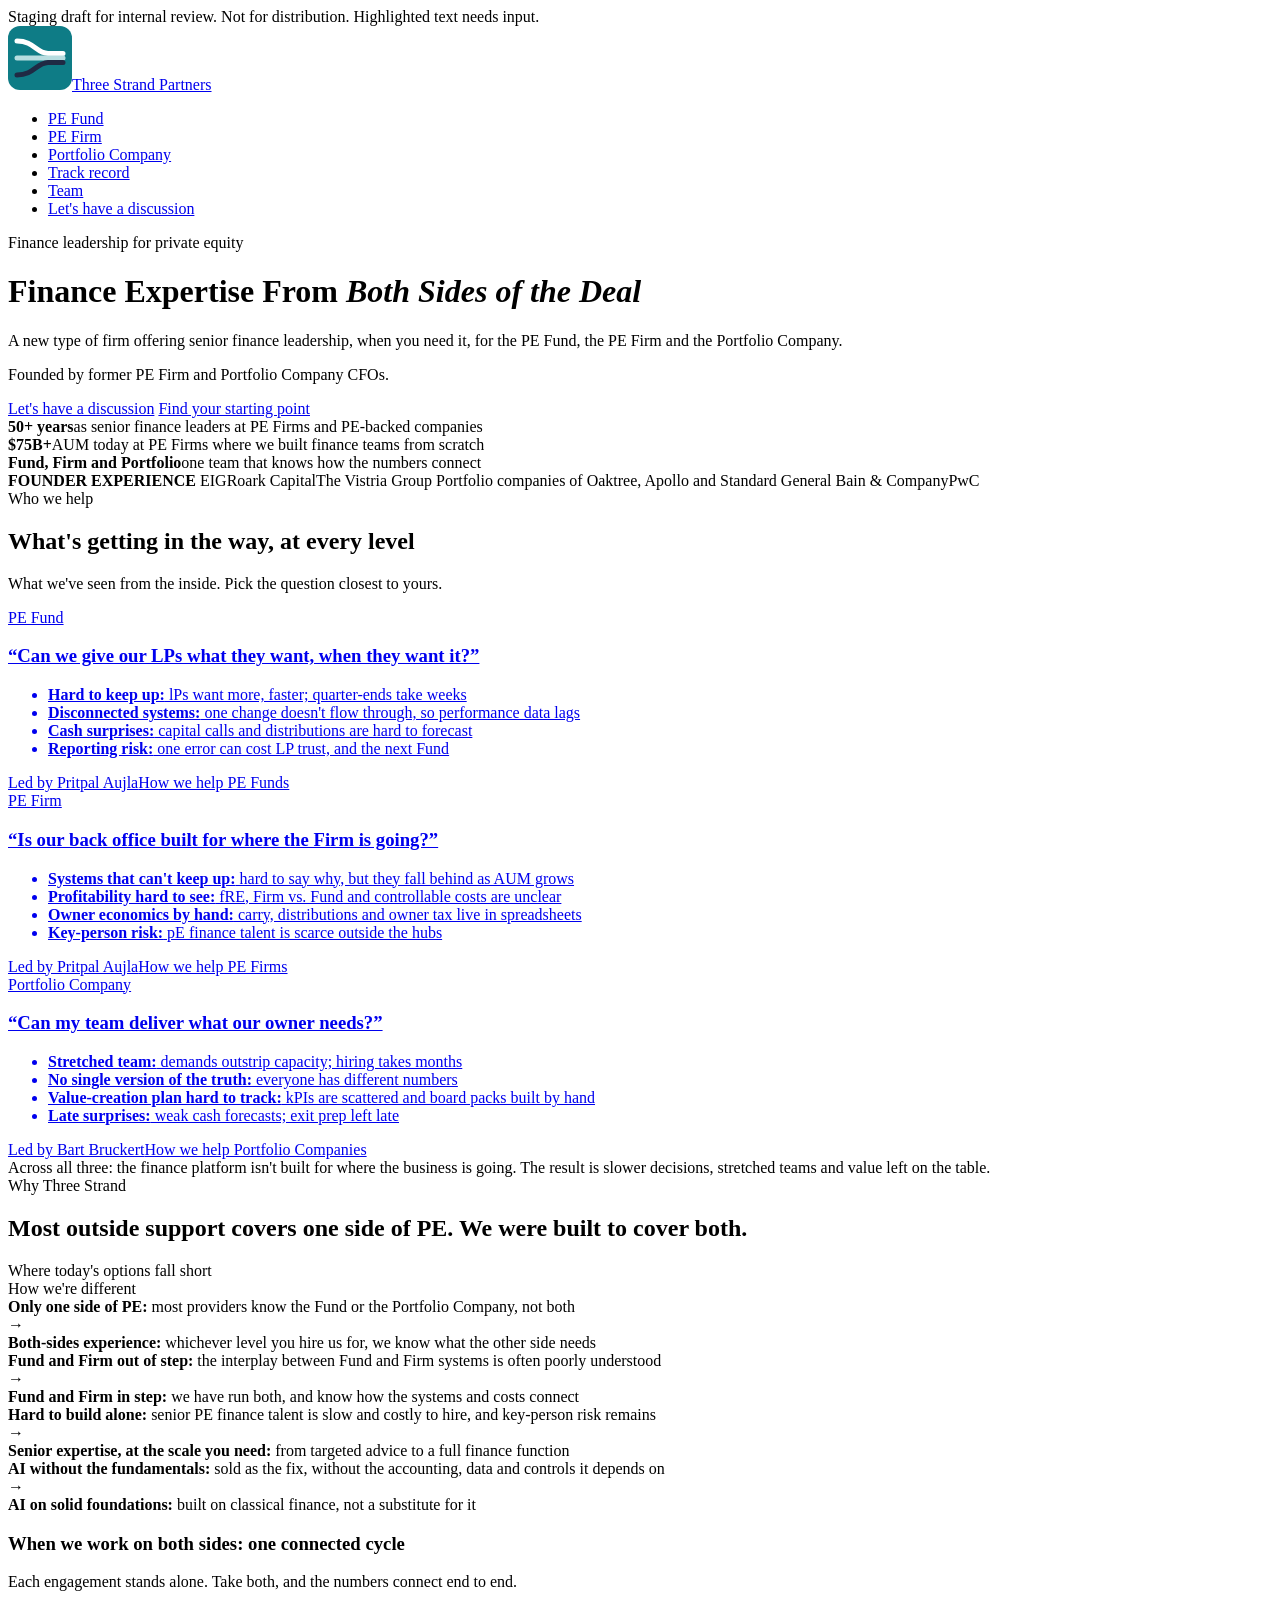
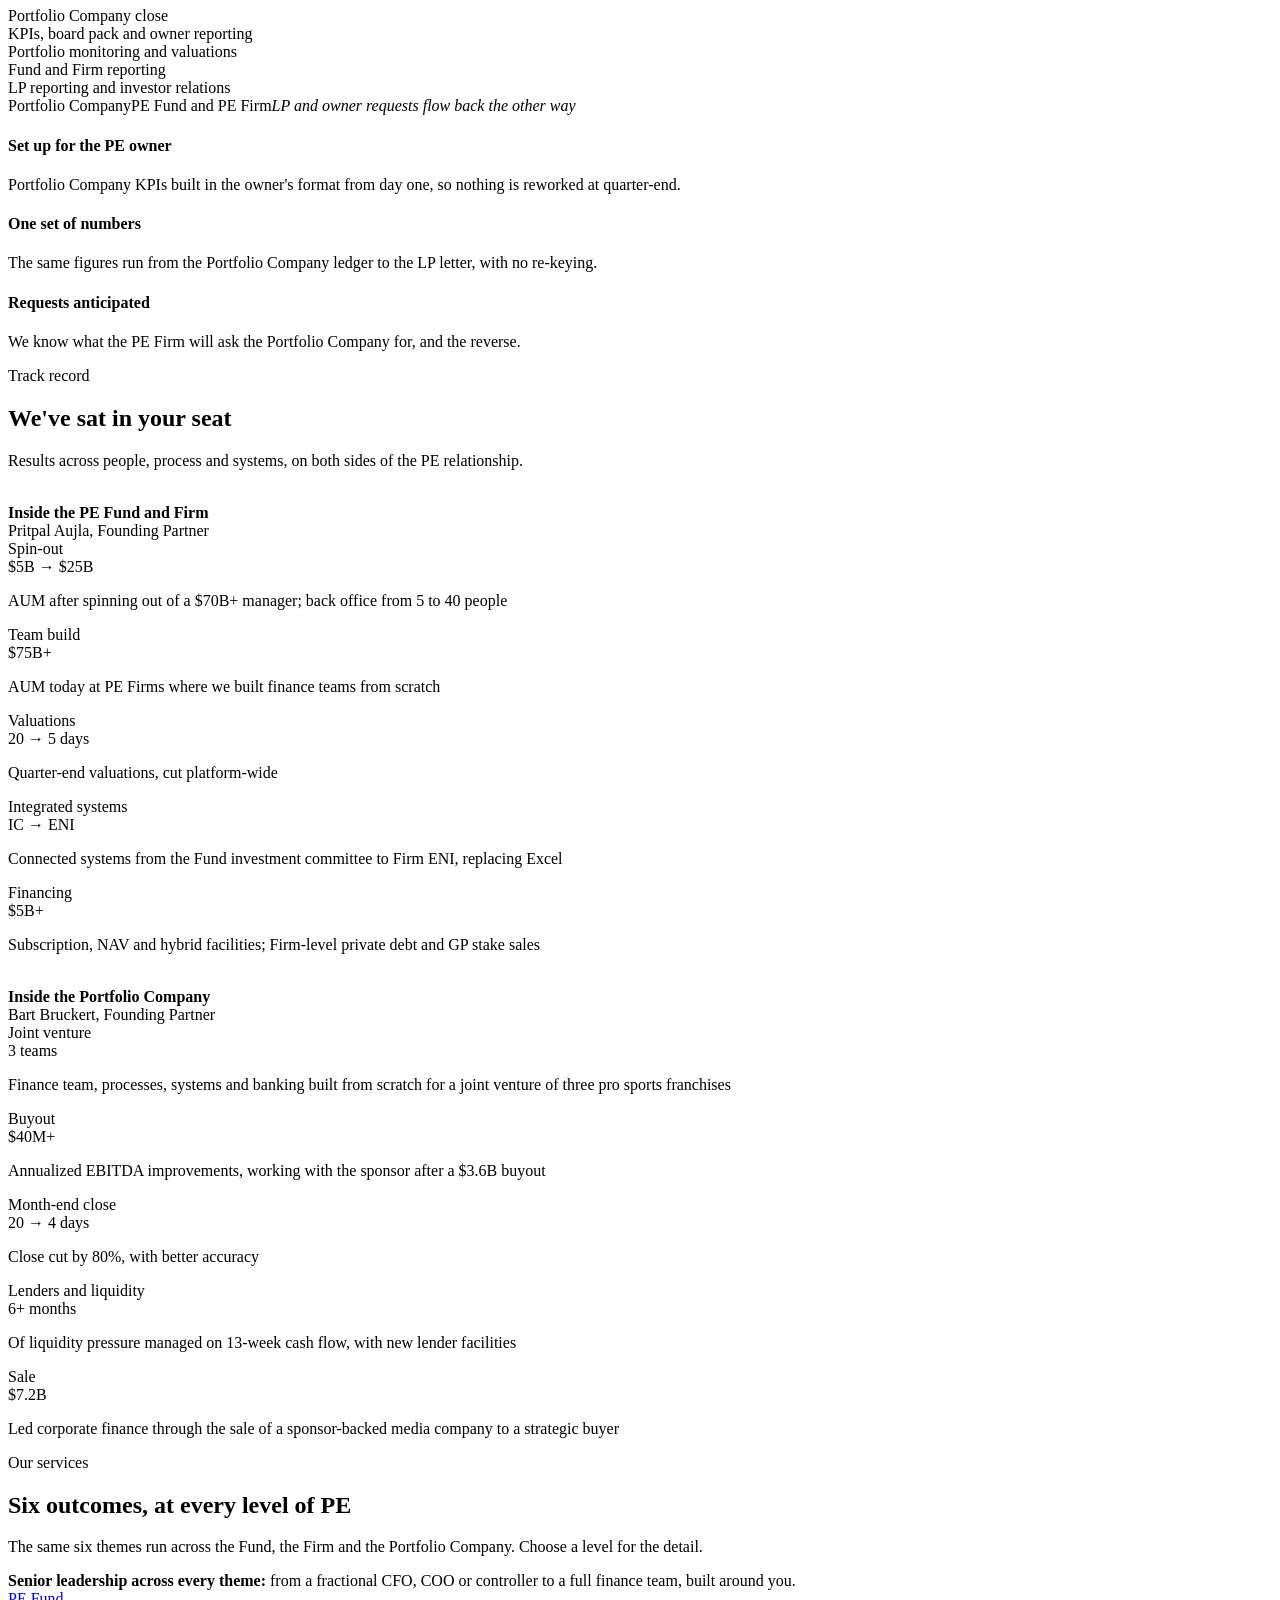
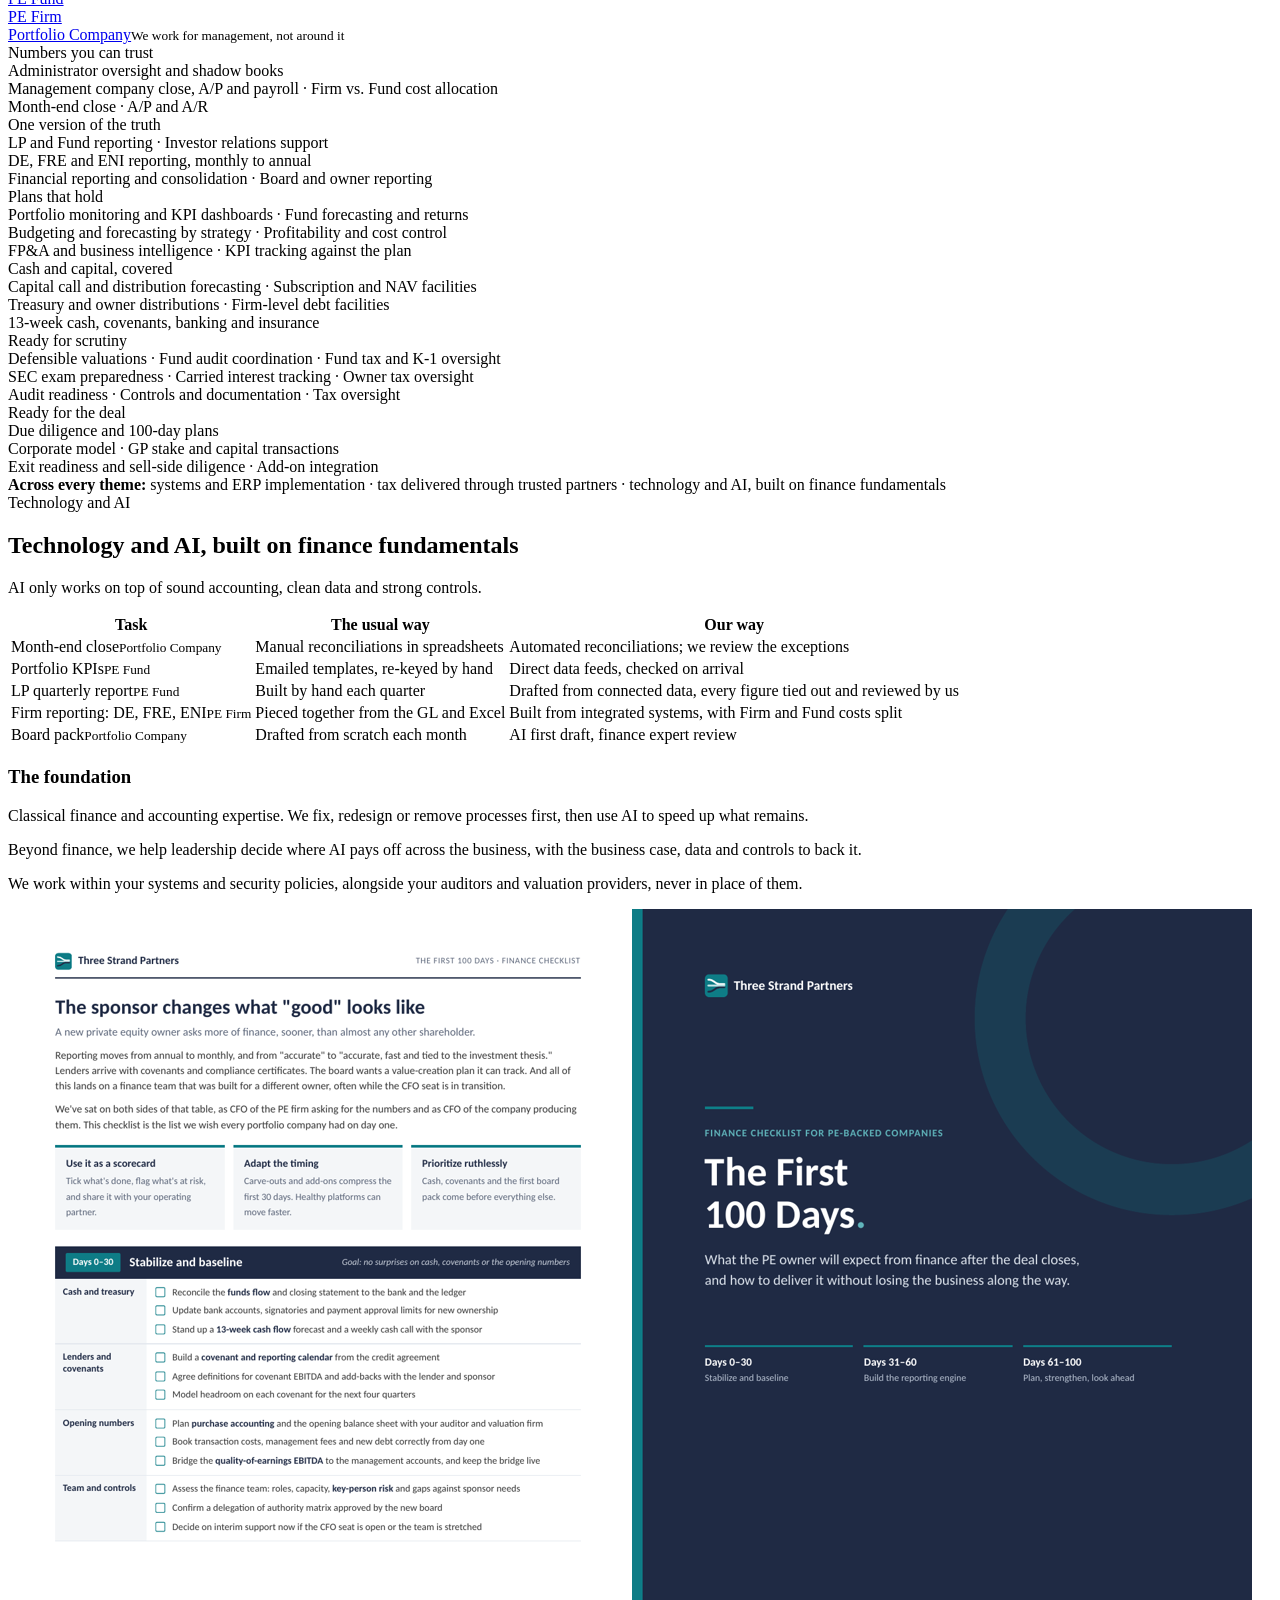
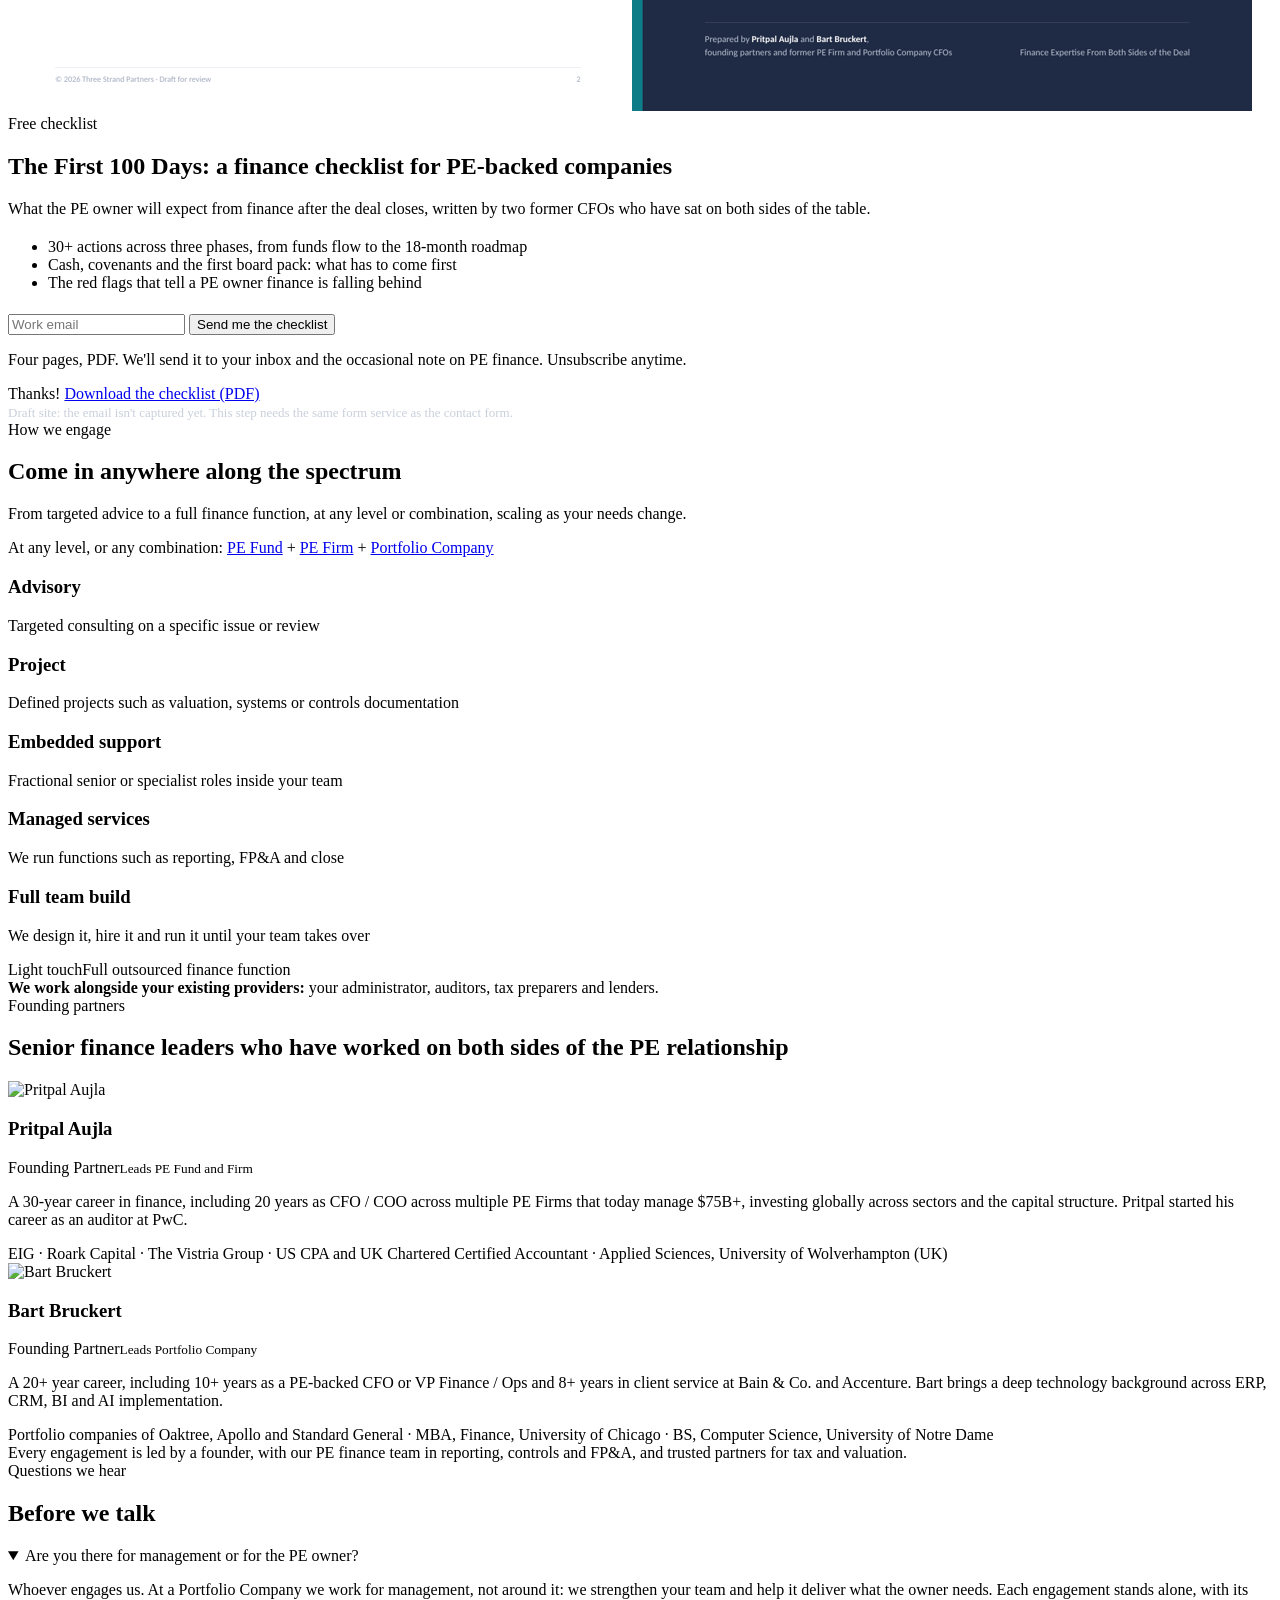
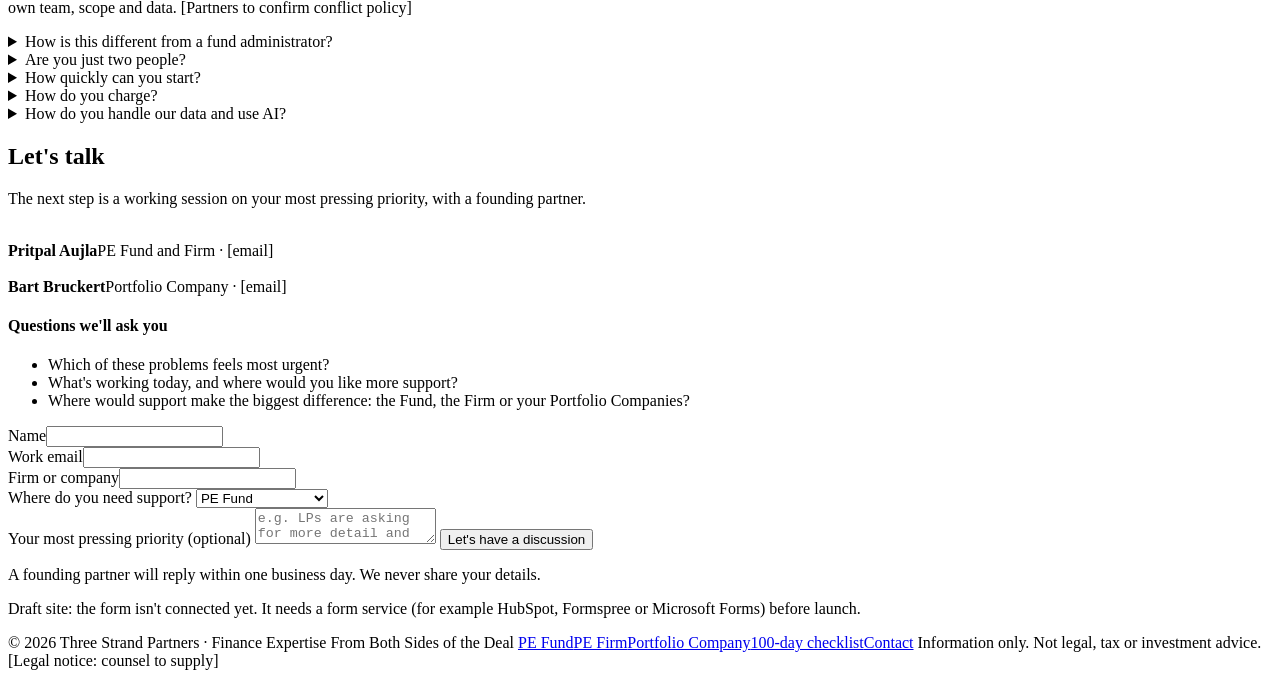
==== index.html @ 27f55201 "Rebrand to Three Strand Partners and move to threestrandpartners.com - Custom domain: threestrandpar" ====
<!DOCTYPE html>
<html lang="en">
<head>
<meta charset="utf-8">
<meta name="viewport" content="width=device-width, initial-scale=1">
<meta name="robots" content="noindex, nofollow">
<title>Three Strand Partners | Finance Expertise From Both Sides of the Deal</title>
<meta name="description" content="Senior finance leadership, when you need it, for the PE Fund, the PE Firm and the Portfolio Company. Founded by former PE Firm and Portfolio Company CFOs.">
<link rel="icon" type="image/svg+xml" href="img/logo.svg">
<link rel="alternate icon" type="image/png" href="img/favicon.png">
<link rel="preconnect" href="https://fonts.googleapis.com">
<link rel="preconnect" href="https://fonts.gstatic.com" crossorigin>
<link href="https://fonts.googleapis.com/css2?family=Lato:ital,wght@0,400;0,700;0,900;1,400&display=swap" rel="stylesheet">
<link rel="stylesheet" href="css/site.css">
</head>
<body>
<div class="draft">Staging draft for internal review. Not for distribution. Highlighted text needs input.</div>
<header class="nav">
  <div class="wrap">
    <a class="brand" href="./"><img src="img/logo.svg" alt="">Three Strand Partners</a>
    <nav><ul>
      <li><a href="pe-fund/">PE Fund</a></li><li><a href="pe-firm/">PE Firm</a></li><li><a href="portfolio-company/">Portfolio Company</a></li>
      <li><a href="#record">Track record</a></li>
      <li><a href="#team">Team</a></li>
      <li><a class="btn primary sm" href="#contact">Let's have a discussion</a></li>
    </ul></nav>
  </div>
</header>

<div class="hero" id="top">
  <div class="wrap">
    <div class="kicker">Finance leadership for private equity</div>
    <h1>Finance Expertise From <em>Both Sides of the Deal</em></h1>
    <p class="lead">A new type of firm offering senior finance leadership, when you need it, for the PE Fund, the PE Firm and the Portfolio Company.</p>
    <p class="founded">Founded by former PE Firm and Portfolio Company CFOs.</p>
    <div class="btns">
      <a class="btn primary" href="#contact">Let's have a discussion</a>
      <a class="btn ghost" href="#who">Find your starting point</a>
    </div>
    <div class="proof">
      <div><b>50+ years</b><span>as senior finance leaders at PE Firms and PE-backed companies</span></div>
      <div><b>$75B+</b><span>AUM today at PE Firms where we built finance teams from scratch</span></div>
      <div><b>Fund, Firm and Portfolio</b><span>one team that knows how the numbers connect</span></div>
    </div>
  </div>
</div>

<div class="exp"><div class="wrap">
  <strong>FOUNDER EXPERIENCE</strong>
  <span>EIG</span><span>Roark Capital</span><span>The Vistria Group</span>
  <span>Portfolio companies of Oaktree, Apollo and Standard General</span>
  <span>Bain &amp; Company</span><span>PwC</span>
</div></div>

<!-- THREE DOORS -->
<section id="who">
  <div class="wrap">
    <div class="head">
      <div class="eyebrow">Who we help</div>
      <h2>What's getting in the way, at every level</h2>
      <p class="sub">What we've seen from the inside. Pick the question closest to yours.</p>
    </div>
    <div class="grid g3">
      <a class="door navy" href="pe-fund/">
        <div class="lvl">PE Fund</div>
        <h3>&ldquo;Can we give our LPs what they want, when they want it?&rdquo;</h3>
        <ul><li><b>Hard to keep up:</b> lPs want more, faster; quarter-ends take weeks</li><li><b>Disconnected systems:</b> one change doesn't flow through, so performance data lags</li><li><b>Cash surprises:</b> capital calls and distributions are hard to forecast</li><li><b>Reporting risk:</b> one error can cost LP trust, and the next Fund</li></ul>
        <div class="foot"><span>Led by Pritpal Aujla</span><span class="more">How we help PE Funds</span></div>
      </a><a class="door navy" href="pe-firm/">
        <div class="lvl">PE Firm</div>
        <h3>&ldquo;Is our back office built for where the Firm is going?&rdquo;</h3>
        <ul><li><b>Systems that can't keep up:</b> hard to say why, but they fall behind as AUM grows</li><li><b>Profitability hard to see:</b> fRE, Firm vs. Fund and controllable costs are unclear</li><li><b>Owner economics by hand:</b> carry, distributions and owner tax live in spreadsheets</li><li><b>Key-person risk:</b> pE finance talent is scarce outside the hubs</li></ul>
        <div class="foot"><span>Led by Pritpal Aujla</span><span class="more">How we help PE Firms</span></div>
      </a><a class="door" href="portfolio-company/">
        <div class="lvl">Portfolio Company</div>
        <h3>&ldquo;Can my team deliver what our owner needs?&rdquo;</h3>
        <ul><li><b>Stretched team:</b> demands outstrip capacity; hiring takes months</li><li><b>No single version of the truth:</b> everyone has different numbers</li><li><b>Value-creation plan hard to track:</b> kPIs are scattered and board packs built by hand</li><li><b>Late surprises:</b> weak cash forecasts; exit prep left late</li></ul>
        <div class="foot"><span>Led by Bart Bruckert</span><span class="more">How we help Portfolio Companies</span></div>
      </a>
    </div>
    <div class="band">Across all three: the finance platform isn't built for where the business is going. The result is slower decisions, stretched teams and value left on the table.</div>
  </div>
</section>

<!-- BOTH SIDES -->
<section class="alt" id="why">
  <div class="wrap">
    <div class="head">
      <div class="eyebrow">Why Three Strand</div>
      <h2>Most outside support covers one side of PE. We were built to cover both.</h2>
    </div>
    <div class="vs">
      <div class="hd l">Where today's options fall short</div><div></div><div class="hd r">How we're different</div>
      <div class="l"><b>Only one side of PE:</b> most providers know the Fund or the Portfolio Company, not both</div><div class="ar">&rarr;</div>
      <div class="r"><b>Both-sides experience:</b> whichever level you hire us for, we know what the other side needs</div>
      <div class="l"><b>Fund and Firm out of step:</b> the interplay between Fund and Firm systems is often poorly understood</div><div class="ar">&rarr;</div>
      <div class="r"><b>Fund and Firm in step:</b> we have run both, and know how the systems and costs connect</div>
      <div class="l"><b>Hard to build alone:</b> senior PE finance talent is slow and costly to hire, and key-person risk remains</div><div class="ar">&rarr;</div>
      <div class="r"><b>Senior expertise, at the scale you need:</b> from targeted advice to a full finance function</div>
      <div class="l"><b>AI without the fundamentals:</b> sold as the fix, without the accounting, data and controls it depends on</div><div class="ar">&rarr;</div>
      <div class="r"><b>AI on solid foundations:</b> built on classical finance, not a substitute for it</div>
    </div>

    <div class="cycle">
      <h3>When we work on both sides: one connected cycle</h3>
      <p class="cap">Each engagement stands alone. Take both, and the numbers connect end to end.</p>
      <div class="flow">
        <div class="pc">Portfolio Company close</div>
        <div class="pc">KPIs, board pack and owner reporting</div>
        <div class="pe">Portfolio monitoring and valuations</div>
        <div class="pe">Fund and Firm reporting</div>
        <div class="pe">LP reporting and investor relations</div>
      </div>
      <div class="flow-key"><span>Portfolio Company</span><span class="pe">PE Fund and PE Firm</span><span style="font-style:italic">LP and owner requests flow back the other way</span></div>
      <div class="grid g3 pts">
        <div><h4>Set up for the PE owner</h4><p>Portfolio Company KPIs built in the owner's format from day one, so nothing is reworked at quarter-end.</p></div>
        <div><h4>One set of numbers</h4><p>The same figures run from the Portfolio Company ledger to the LP letter, with no re-keying.</p></div>
        <div><h4>Requests anticipated</h4><p>We know what the PE Firm will ask the Portfolio Company for, and the reverse.</p></div>
      </div>
    </div>
  </div>
</section>

<!-- TRACK RECORD -->
<section id="record">
  <div class="wrap">
    <div class="head">
      <div class="eyebrow">Track record</div>
      <h2>We've sat in your seat</h2>
      <p class="sub">Results across people, process and systems, on both sides of the PE relationship.</p>
    </div>
    <div class="rec-h"><img src="img/pritpal.jpg" alt=""><div><b>Inside the PE Fund and Firm</b><br><span>Pritpal Aujla, Founding Partner</span></div></div>
    <div class="grid g5">
<div class="tile"><div class="k">Spin-out</div><div class="v">$5B → $25B</div><p>AUM after spinning out of a $70B+ manager; back office from 5 to 40 people</p></div>
<div class="tile"><div class="k">Team build</div><div class="v">$75B+</div><p>AUM today at PE Firms where we built finance teams from scratch</p></div>
<div class="tile"><div class="k">Valuations</div><div class="v">20 → 5 days</div><p>Quarter-end valuations, cut platform-wide</p></div>
<div class="tile"><div class="k">Integrated systems</div><div class="v">IC → ENI</div><p>Connected systems from the Fund investment committee to Firm ENI, replacing Excel</p></div>
<div class="tile"><div class="k">Financing</div><div class="v">$5B+</div><p>Subscription, NAV and hybrid facilities; Firm-level private debt and GP stake sales</p></div>
</div>
    <div class="rec-gap"></div>
    <div class="rec-h"><img src="img/bart.jpg" alt=""><div><b>Inside the Portfolio Company</b><br><span>Bart Bruckert, Founding Partner</span></div></div>
    <div class="grid g5">
<div class="tile t"><div class="k">Joint venture</div><div class="v">3 teams</div><p>Finance team, processes, systems and banking built from scratch for a joint venture of three pro sports franchises</p></div>
<div class="tile t"><div class="k">Buyout</div><div class="v">$40M+</div><p>Annualized EBITDA improvements, working with the sponsor after a $3.6B buyout</p></div>
<div class="tile t"><div class="k">Month-end close</div><div class="v">20 → 4 days</div><p>Close cut by 80%, with better accuracy</p></div>
<div class="tile t"><div class="k">Lenders and liquidity</div><div class="v">6+ months</div><p>Of liquidity pressure managed on 13-week cash flow, with new lender facilities</p></div>
<div class="tile t"><div class="k">Sale</div><div class="v">$7.2B</div><p>Led corporate finance through the sale of a sponsor-backed media company to a strategic buyer</p></div>
</div>
  </div>
</section>

<!-- SERVICES -->
<section class="alt" id="services">
  <div class="wrap">
    <div class="head">
      <div class="eyebrow">Our services</div>
      <h2>Six outcomes, at every level of PE</h2>
      <p class="sub">The same six themes run across the Fund, the Firm and the Portfolio Company. Choose a level for the detail.</p>
    </div>
    <div class="lead-line-top"><b>Senior leadership across every theme:</b> from a fractional CFO, COO or controller to a full finance team, built around you.</div>
    <div class="matrix">
      <div class="corner"></div><div class="th"><a href="pe-fund/">PE Fund</a></div><div class="th"><a href="pe-firm/">PE Firm</a></div><div class="th pc"><a href="portfolio-company/">Portfolio Company</a><small>We work for management, not around it</small></div>
      <div class="rh">Numbers you can trust</div><div class="cell" data-l="PE Fund">Administrator oversight and shadow books</div><div class="cell" data-l="PE Firm">Management company close, A/P and payroll · Firm vs. Fund cost allocation</div><div class="cell" data-l="Portfolio Company">Month-end close · A/P and A/R</div><div class="rh">One version of the truth</div><div class="cell" data-l="PE Fund">LP and Fund reporting · Investor relations support</div><div class="cell" data-l="PE Firm">DE, FRE and ENI reporting, monthly to annual</div><div class="cell" data-l="Portfolio Company">Financial reporting and consolidation · Board and owner reporting</div><div class="rh">Plans that hold</div><div class="cell" data-l="PE Fund">Portfolio monitoring and KPI dashboards · Fund forecasting and returns</div><div class="cell" data-l="PE Firm">Budgeting and forecasting by strategy · Profitability and cost control</div><div class="cell" data-l="Portfolio Company">FP&amp;A and business intelligence · KPI tracking against the plan</div><div class="rh">Cash and capital, covered</div><div class="cell" data-l="PE Fund">Capital call and distribution forecasting · Subscription and NAV facilities</div><div class="cell" data-l="PE Firm">Treasury and owner distributions · Firm-level debt facilities</div><div class="cell" data-l="Portfolio Company">13-week cash, covenants, banking and insurance</div><div class="rh">Ready for scrutiny</div><div class="cell" data-l="PE Fund">Defensible valuations · Fund audit coordination · Fund tax and K-1 oversight</div><div class="cell" data-l="PE Firm">SEC exam preparedness · Carried interest tracking · Owner tax oversight</div><div class="cell" data-l="Portfolio Company">Audit readiness · Controls and documentation · Tax oversight</div><div class="rh">Ready for the deal</div><div class="cell" data-l="PE Fund">Due diligence and 100-day plans</div><div class="cell" data-l="PE Firm">Corporate model · GP stake and capital transactions</div><div class="cell" data-l="Portfolio Company">Exit readiness and sell-side diligence · Add-on integration</div>
    </div>
    <div class="band teal" style="margin-top:0"><b>Across every theme:</b> systems and ERP implementation &middot; tax delivered through trusted partners &middot; technology and AI, built on finance fundamentals</div>
  </div>
</section>

<!-- TECH AND AI -->
<section id="ai">
  <div class="wrap">
    <div class="head">
      <div class="eyebrow">Technology and AI</div>
      <h2>Technology and AI, built on finance fundamentals</h2>
      <p class="sub">AI only works on top of sound accounting, clean data and strong controls.</p>
    </div>
    <div class="ai-grid">
      <table class="way">
        <thead><tr><th>Task</th><th>The usual way</th><th class="ours">Our way</th></tr></thead>
        <tbody>
          <tr><td>Month-end close<small>Portfolio Company</small></td><td>Manual reconciliations in spreadsheets</td><td>Automated reconciliations; we review the exceptions</td></tr>
          <tr><td>Portfolio KPIs<small>PE Fund</small></td><td>Emailed templates, re-keyed by hand</td><td>Direct data feeds, checked on arrival</td></tr>
          <tr><td>LP quarterly report<small>PE Fund</small></td><td>Built by hand each quarter</td><td>Drafted from connected data, every figure tied out and reviewed by us</td></tr>
          <tr><td>Firm reporting: DE, FRE, ENI<small>PE Firm</small></td><td>Pieced together from the GL and Excel</td><td>Built from integrated systems, with Firm and Fund costs split</td></tr>
          <tr><td>Board pack<small>Portfolio Company</small></td><td>Drafted from scratch each month</td><td>AI first draft, finance expert review</td></tr>
        </tbody>
      </table>
      <div class="found">
        <h3>The foundation</h3>
        <p>Classical finance and accounting expertise. We fix, redesign or remove processes first, then use AI to speed up what remains.</p>
        <p>Beyond finance, we help leadership decide where AI pays off across the business, with the business case, data and controls to back it.</p>
        <p>We work within your systems and security policies, alongside your auditors and valuation providers, never in place of them.</p>
      </div>
    </div>
  </div>
</section>

<section class="offer" id="checklist">
  <div class="wrap">
    <div class="cover-mock">
      <img class="back" src="img/checklist-page2.png" alt="">
      <img src="img/checklist-cover.png" alt="Cover of The First 100 Days finance checklist">
    </div>
    <div>
      <div class="eyebrow" style="color:var(--teal-mid)">Free checklist</div>
      <h2>The First 100 Days: a finance checklist for PE-backed companies</h2>
      <p class="sub">What the PE owner will expect from finance after the deal closes, written by two former CFOs who have sat on both sides of the table.</p>
      <ul class="ticks" style="margin:20px 0 22px">
        <li>30+ actions across three phases, from funds flow to the 18-month roadmap</li>
        <li>Cash, covenants and the first board pack: what has to come first</li>
        <li>The red flags that tell a PE owner finance is falling behind</li>
      </ul>
      <form class="gate" onsubmit="return gateSubmit(event)">
        <input type="email" required placeholder="Work email" aria-label="Work email">
        <button class="btn primary" type="submit">Send me the checklist</button>
      </form>
      <p class="fine">Four pages, PDF. We'll send it to your inbox and the occasional note on PE finance. Unsubscribe anytime.</p>
      <div class="gate-ok" id="gate-ok">Thanks! <a href="downloads/Three-Strand-100-Day-Finance-Checklist.pdf" target="_blank" rel="noopener">Download the checklist (PDF)</a><br><span style="font-size:13px;color:#C9D0DB">Draft site: the email isn't captured yet. This step needs the same form service as the contact form.</span></div>
    </div>
  </div>
</section>


<!-- HOW WE ENGAGE -->
<section class="alt" id="how">
  <div class="wrap">
    <div class="head">
      <div class="eyebrow">How we engage</div>
      <h2>Come in anywhere along the spectrum</h2>
      <p class="sub">From targeted advice to a full finance function, at any level or combination, scaling as your needs change.</p>
    </div>
    <div class="levels">At any level, or any combination: <a class="lv" href="pe-fund/">PE Fund</a> + <a class="lv" href="pe-firm/">PE Firm</a> + <a class="lv" href="portfolio-company/">Portfolio Company</a></div>
    <div class="steps5">
      <div class="st s1"><h3>Advisory</h3><p>Targeted consulting on a specific issue or review</p></div>
      <div class="st s2"><h3>Project</h3><p>Defined projects such as valuation, systems or controls documentation</p></div>
      <div class="st s3"><h3>Embedded support</h3><p>Fractional senior or specialist roles inside your team</p></div>
      <div class="st s4"><h3>Managed services</h3><p>We run functions such as reporting, FP&amp;A and close</p></div>
      <div class="st s5"><h3>Full team build</h3><p>We design it, hire it and run it until your team takes over</p></div>
    </div>
    <div class="axis"><span>Light touch</span><span>Full outsourced finance function</span></div>
    <div class="band wash"><b>We work alongside your existing providers:</b> your administrator, auditors, tax preparers and lenders.</div>
  </div>
</section>

<!-- TEAM -->
<section id="team">
  <div class="wrap">
    <div class="head">
      <div class="eyebrow">Founding partners</div>
      <h2>Senior finance leaders who have worked on both sides of the PE relationship</h2>
    </div>
    <div class="grid g2">
      <div class="person">
        <div class="top"><img src="img/pritpal.jpg" alt="Pritpal Aujla"><div><h3>Pritpal Aujla</h3><div class="role">Founding Partner<small>Leads PE Fund and Firm</small></div></div></div>
        <p>A 30-year career in finance, including 20 years as CFO / COO across multiple PE Firms that today manage $75B+, investing globally across sectors and the capital structure. Pritpal started his career as an auditor at PwC.</p>
        <div class="creds">EIG &middot; Roark Capital &middot; The Vistria Group &middot; US CPA and UK Chartered Certified Accountant &middot; Applied Sciences, University of Wolverhampton (UK)</div>
      </div>
      <div class="person">
        <div class="top"><img src="img/bart.jpg" alt="Bart Bruckert"><div><h3>Bart Bruckert</h3><div class="role">Founding Partner<small>Leads Portfolio Company</small></div></div></div>
        <p>A 20+ year career, including 10+ years as a PE-backed CFO or VP Finance / Ops and 8+ years in client service at Bain &amp; Co. and Accenture. Bart brings a deep technology background across ERP, CRM, BI and AI implementation.</p>
        <div class="creds">Portfolio companies of Oaktree, Apollo and Standard General &middot; MBA, Finance, University of Chicago &middot; BS, Computer Science, University of Notre Dame</div>
      </div>
    </div>
    <div class="band wash">Every engagement is led by a founder, with our PE finance team in reporting, controls and FP&amp;A, and trusted partners for tax and valuation.</div>
  </div>
</section>

<!-- FAQ -->
<section class="alt" id="faq">
  <div class="wrap">
    <div class="head center">
      <div class="eyebrow">Questions we hear</div>
      <h2>Before we talk</h2>
    </div>
    <div class="faq">
      <details open><summary>Are you there for management or for the PE owner?</summary>
        <p>Whoever engages us. At a Portfolio Company we work for management, not around it: we strengthen your team and help it deliver what the owner needs. Each engagement stands alone, with its own team, scope and data. <span class="tbd">[Partners to confirm conflict policy]</span></p></details>
      <details><summary>How is this different from a fund administrator?</summary>
        <p>An administrator processes and records. We lead: we own the reporting, the forecasts and the judgment calls a CFO makes, and we oversee your administrator so the handoffs work. We work alongside your administrator, auditors, tax preparers and lenders, never in place of them.</p></details>
      <details><summary>Are you just two people?</summary>
        <p>Every engagement is led by a founder, with our PE finance team in reporting, controls and FP&amp;A, and trusted partners for tax and valuation.</p></details>
      <details><summary>How quickly can you start?</summary>
        <p>Senior leaders are ready now. There's no executive search, so most engagements start within weeks of our first discussion, not months.</p></details>
      <details><summary>How do you charge?</summary>
        <p>Ongoing work is a fixed monthly fee. Projects are fixed or capped fees agreed up front. You pay for the capability you need, not a full-time team, and you can scale up or down as needs change.</p></details>
      <details><summary>How do you handle our data and use AI?</summary>
        <p>We work within your systems and security policies, alongside your auditors and valuation providers, never in place of them. We fix the process first, then use AI to speed up what remains, and a finance expert reviews everything that leaves our hands.</p></details>
    </div>
  </div>
</section>

<!-- CONTACT -->
<section class="contact" id="contact">
  <div class="wrap cgrid">
    <div>
      <div class="rule"></div>
      <h2>Let's talk</h2>
      <p class="sub">The next step is a working session on your most pressing priority, with a founding partner.</p>
      <div class="cperson"><img src="img/pritpal.jpg" alt=""><div><b>Pritpal Aujla</b><span>PE Fund and Firm &middot; <span class="tbd">[email]</span></span></div></div>
      <div class="cperson"><img src="img/bart.jpg" alt=""><div><b>Bart Bruckert</b><span>Portfolio Company &middot; <span class="tbd">[email]</span></span></div></div>
      <div class="qs"><h4>Questions we'll ask you</h4><ul>
        <li>Which of these problems feels most urgent?</li>
        <li>What's working today, and where would you like more support?</li>
        <li>Where would support make the biggest difference: the Fund, the Firm or your Portfolio Companies?</li>
      </ul></div>
    </div>
    <form class="lead" onsubmit="return leadSubmit(event)">
      <div class="row">
        <div><label for="f-name">Name</label><input id="f-name" name="name" required autocomplete="name"></div>
        <div><label for="f-email">Work email</label><input id="f-email" name="email" type="email" required autocomplete="email"></div>
      </div>
      <div class="row">
        <div><label for="f-co">Firm or company</label><input id="f-co" name="company" autocomplete="organization"></div>
        <div><label for="f-level">Where do you need support?</label>
          <select id="f-level" name="level"><option value="fund">PE Fund</option><option value="firm">PE Firm</option><option value="pc">Portfolio Company</option><option value="multi">More than one</option><option value="other">Not sure yet</option></select></div>
      </div>
      <label for="f-msg">Your most pressing priority <span style="font-weight:400;color:var(--slate)">(optional)</span></label>
      <textarea id="f-msg" name="message" placeholder="e.g. LPs are asking for more detail and our quarter-end takes five weeks"></textarea>
      <button class="btn primary" type="submit">Let's have a discussion</button>
      <p class="fine">A founding partner will reply within one business day. We never share your details.</p>
      <p class="formnote" id="formnote">Draft site: the form isn't connected yet. It needs a form service (for example HubSpot, Formspree or Microsoft Forms) before launch.</p>
    </form>
  </div>
</section>
<footer>
  <div class="wrap">
    <span>&copy; 2026 Three Strand Partners &middot; Finance Expertise From Both Sides of the Deal</span>
    <span class="links"><a href="pe-fund/">PE Fund</a><a href="pe-firm/">PE Firm</a><a href="portfolio-company/">Portfolio Company</a><a href="#checklist">100-day checklist</a><a href="#contact">Contact</a></span>
    <span style="flex-basis:100%">Information only. Not legal, tax or investment advice. <span class="tbd">[Legal notice: counsel to supply]</span></span>
  </div>
</footer>
<script>
  function gateSubmit(e){ e.preventDefault(); var el=document.getElementById('gate-ok'); if(el) el.style.display='block'; return false; }
  function leadSubmit(e){ e.preventDefault(); document.getElementById('formnote').style.display='block'; return false; }
  // Preselect the level in the contact form when arriving from a level page (#contact?level=...)
  (function(){ var m=location.search.match(/level=([^&]+)/); if(!m) return; var s=document.getElementById('f-level'); if(!s) return;
    var v=decodeURIComponent(m[1]); for(var i=0;i<s.options.length;i++){ if(s.options[i].value===v){ s.selectedIndex=i; } } })();
</script>
</body>
</html>
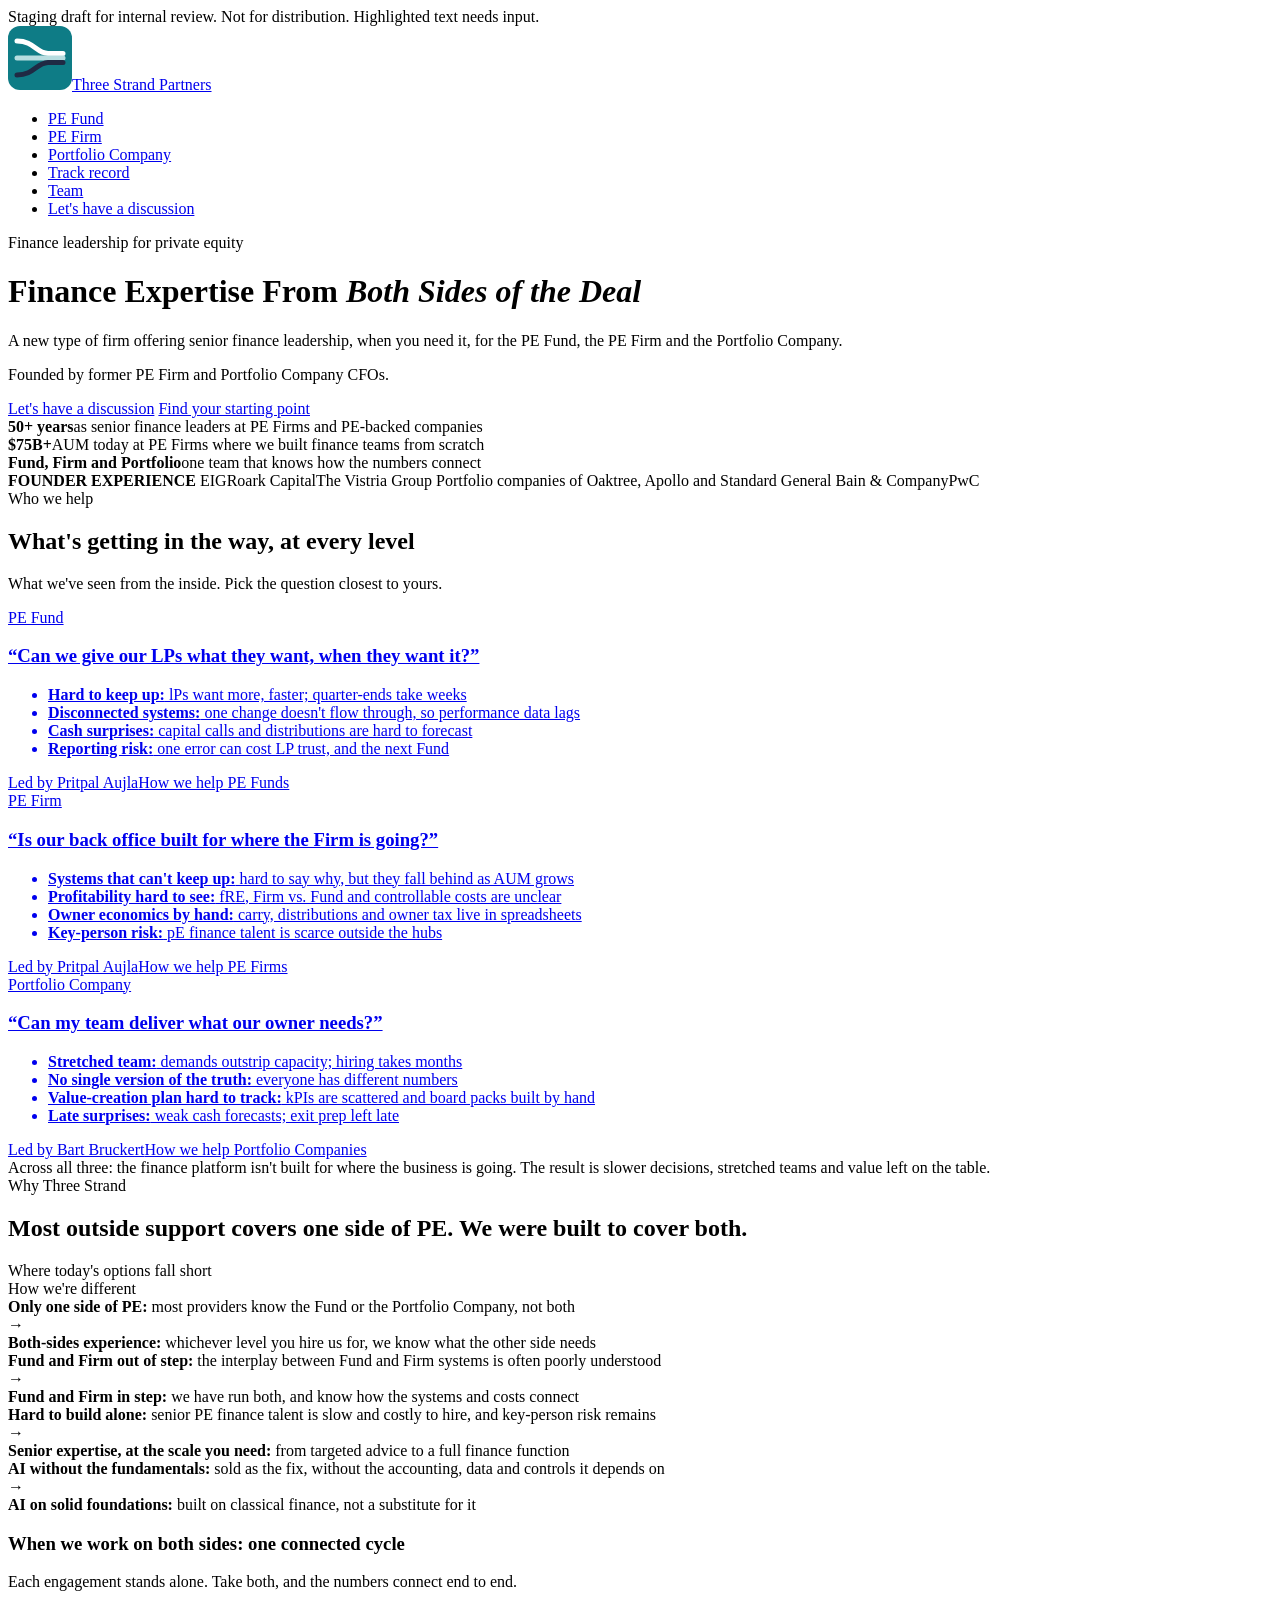
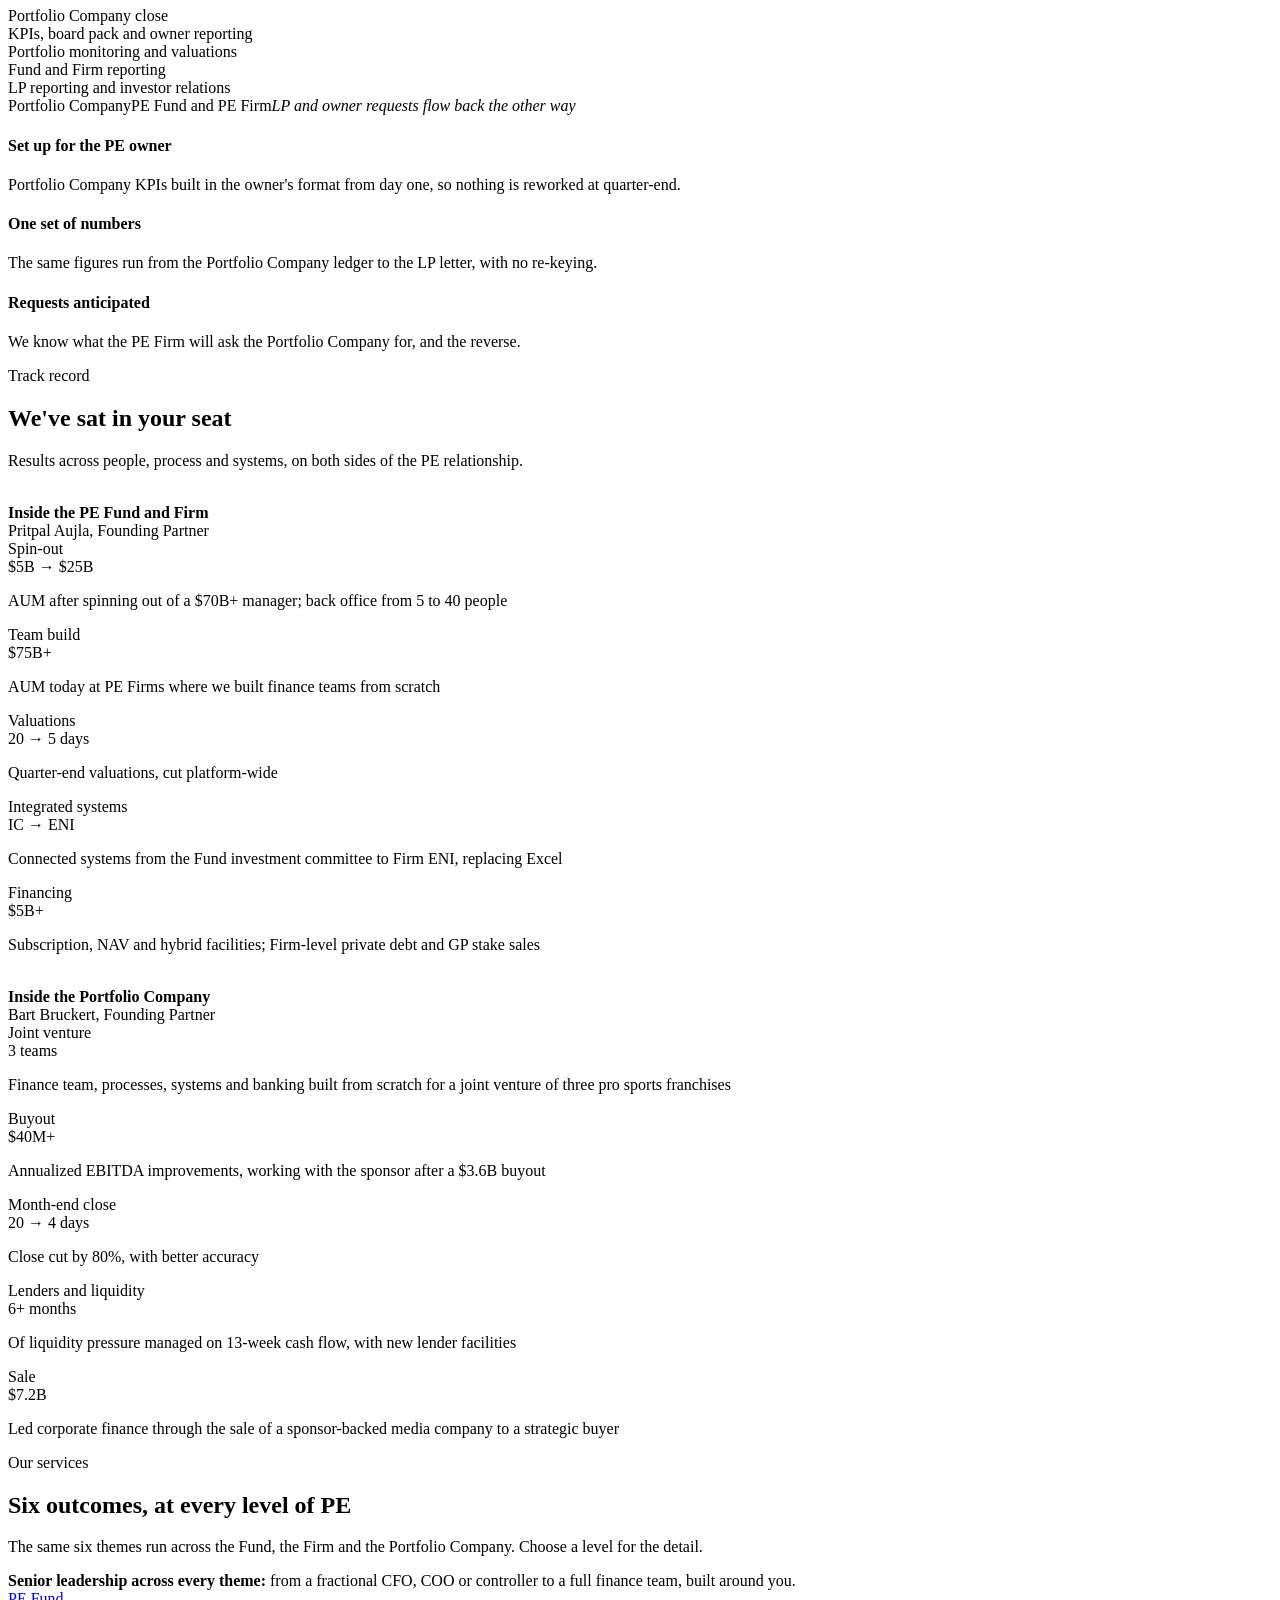
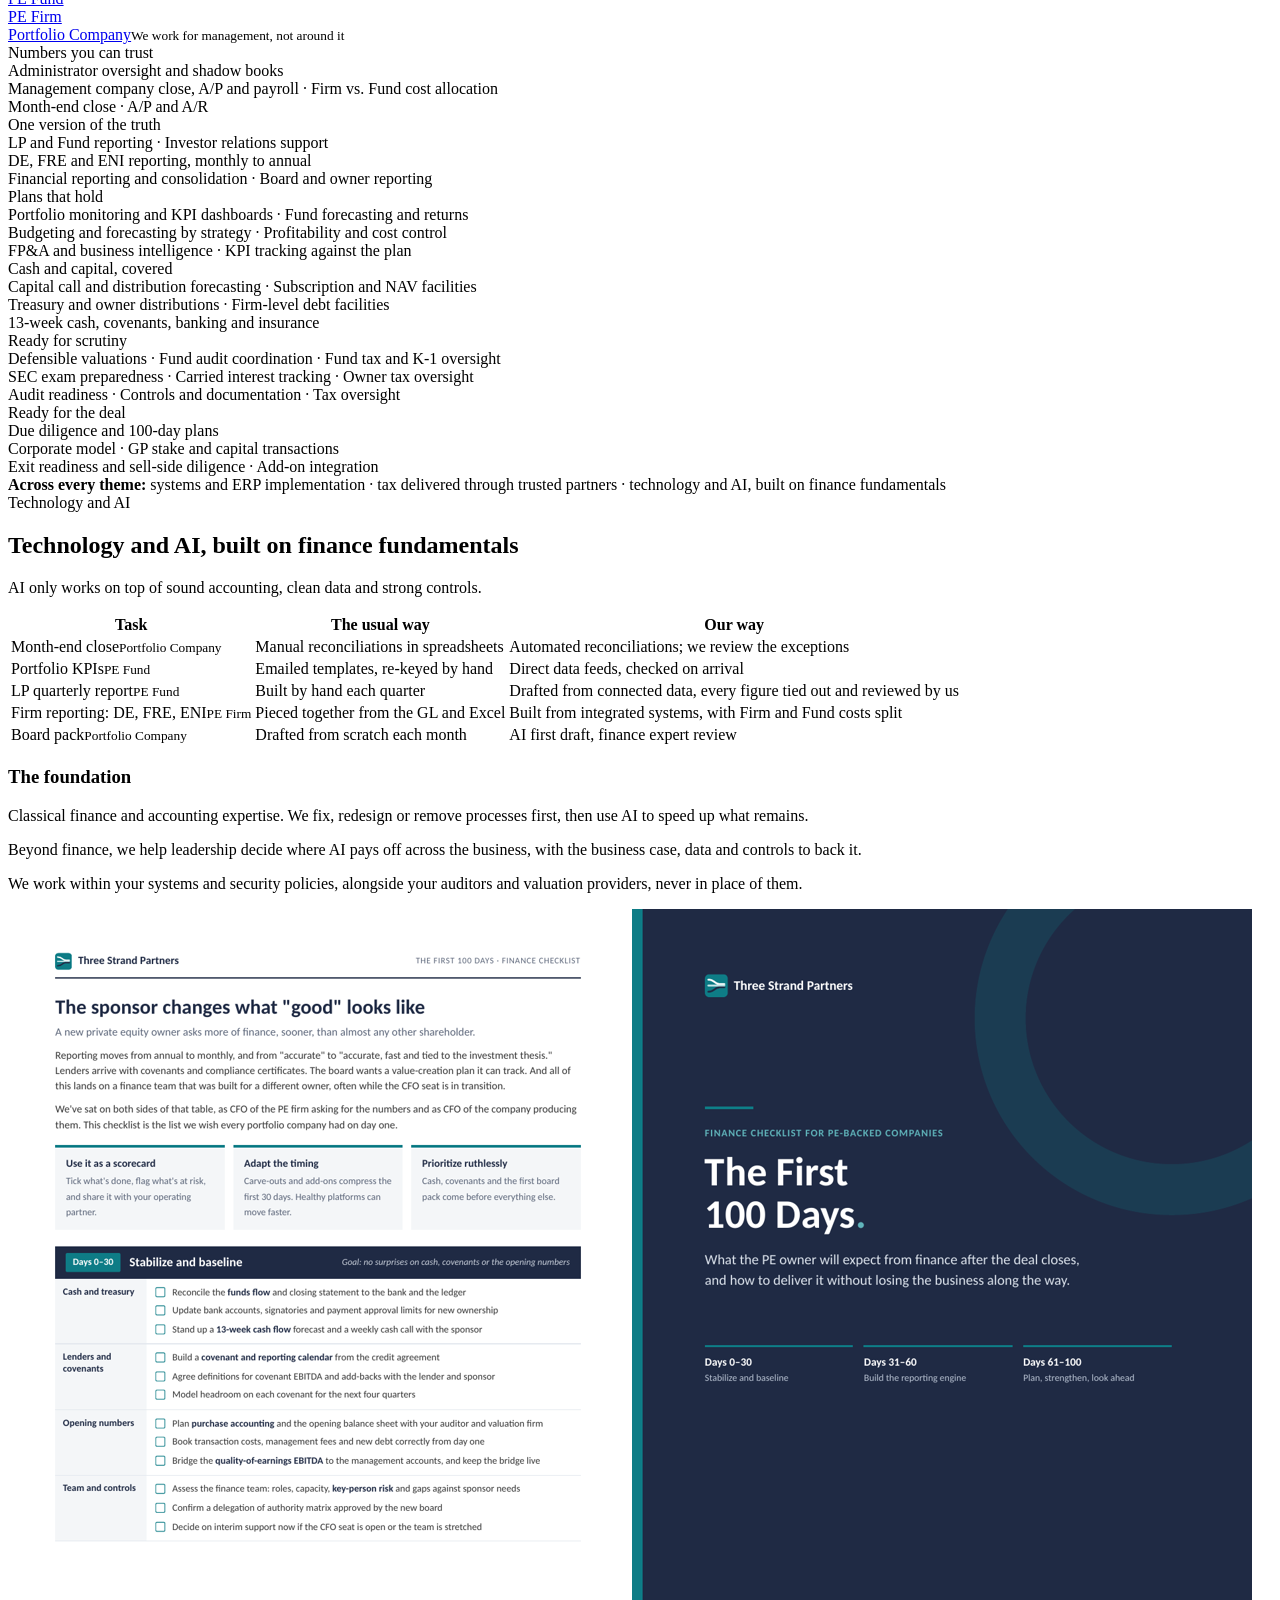
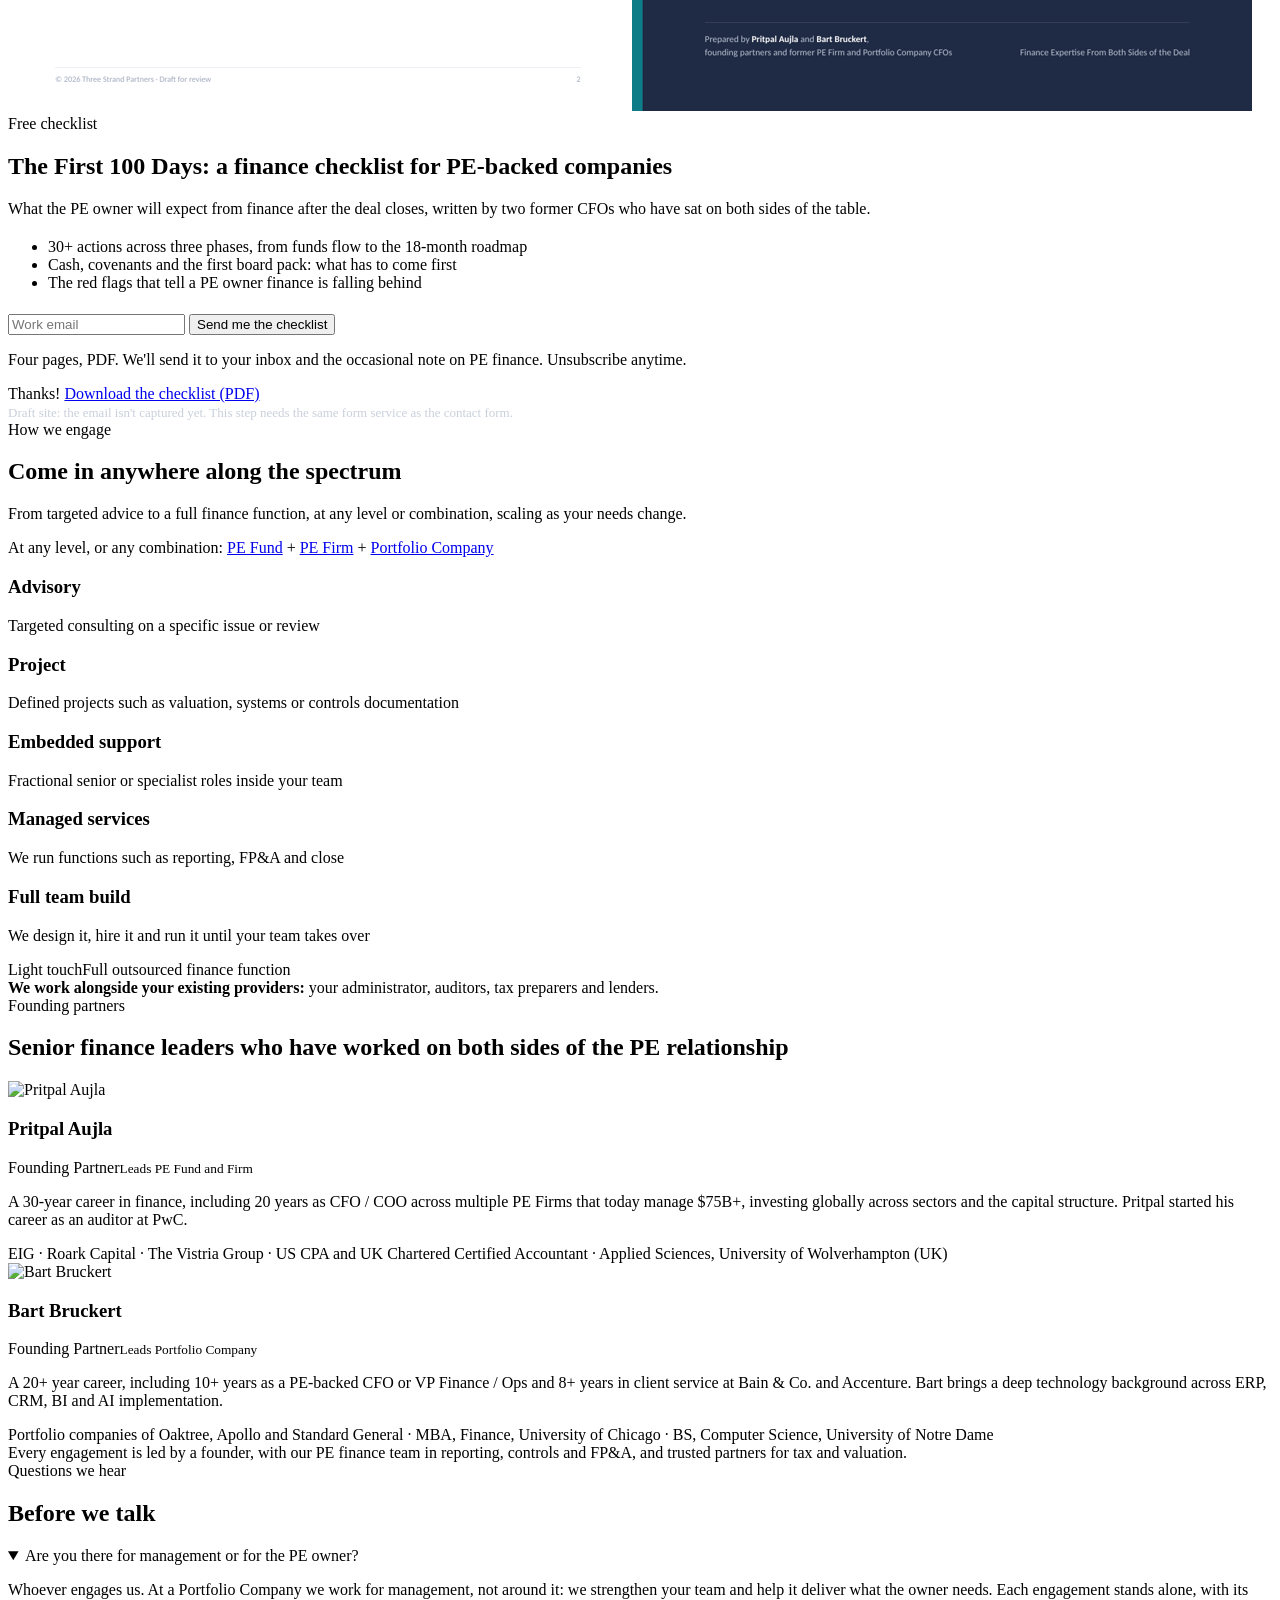
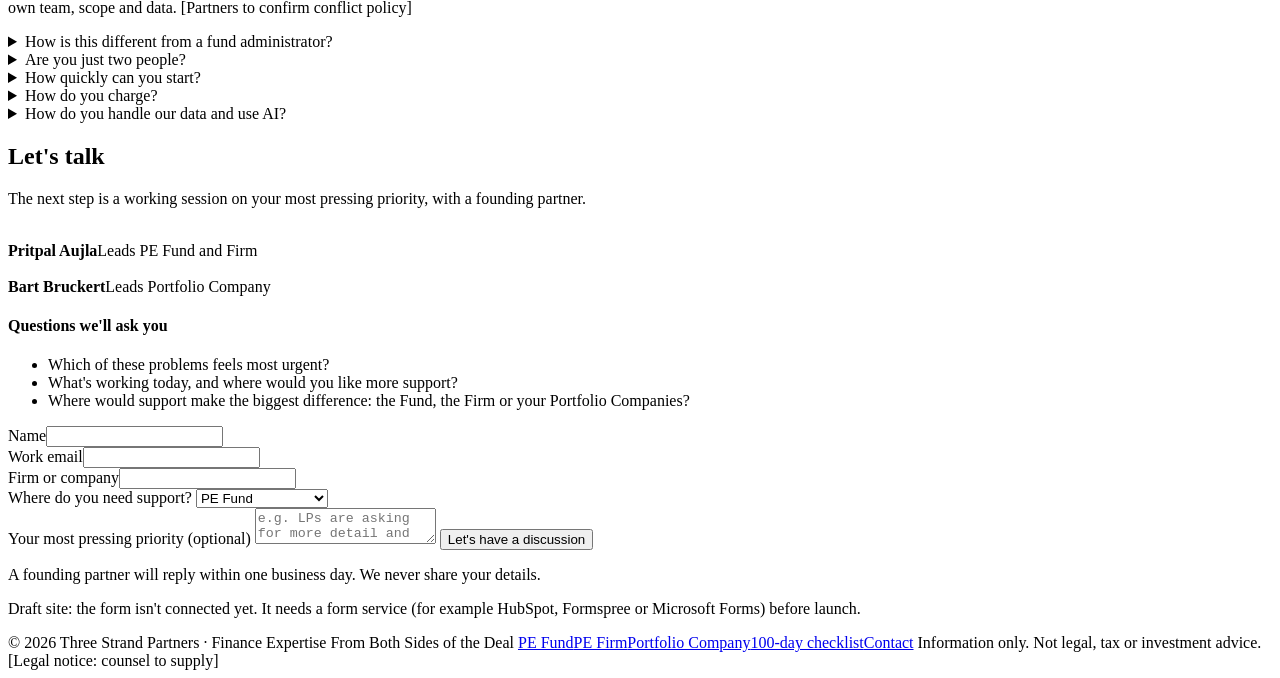
==== commit 1ddb1aa3: "Remove email placeholders from site and checklist Contact stays form-only to limit spam; site remain" ====
--- a/index.html
+++ b/index.html
@@ -296,8 +296,8 @@
       <div class="rule"></div>
       <h2>Let's talk</h2>
       <p class="sub">The next step is a working session on your most pressing priority, with a founding partner.</p>
-      <div class="cperson"><img src="img/pritpal.jpg" alt=""><div><b>Pritpal Aujla</b><span>PE Fund and Firm &middot; <span class="tbd">[email]</span></span></div></div>
-      <div class="cperson"><img src="img/bart.jpg" alt=""><div><b>Bart Bruckert</b><span>Portfolio Company &middot; <span class="tbd">[email]</span></span></div></div>
+      <div class="cperson"><img src="img/pritpal.jpg" alt=""><div><b>Pritpal Aujla</b><span>Leads PE Fund and Firm</span></div></div>
+      <div class="cperson"><img src="img/bart.jpg" alt=""><div><b>Bart Bruckert</b><span>Leads Portfolio Company</span></div></div>
       <div class="qs"><h4>Questions we'll ask you</h4><ul>
         <li>Which of these problems feels most urgent?</li>
         <li>What's working today, and where would you like more support?</li>
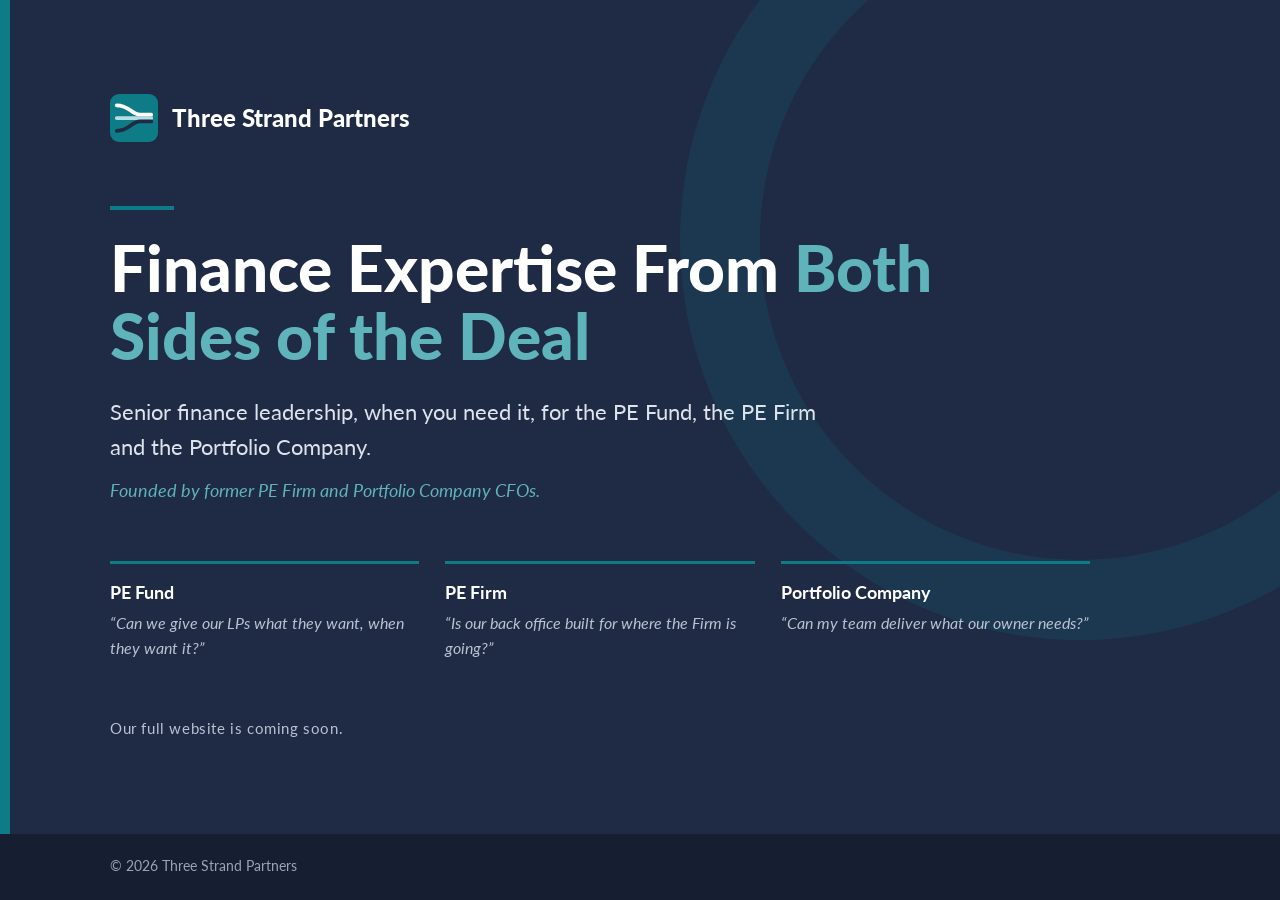
==== commit ae07e5ea: "Public landing page at root; move full draft site to /stage/ - New minimal landing page at / (indexa" ====
--- a/index.html
+++ b/index.html
@@ -3,338 +3,27 @@
 <head>
 <meta charset="utf-8">
 <meta name="viewport" content="width=device-width, initial-scale=1">
-<meta name="robots" content="noindex, nofollow">
 <title>Three Strand Partners | Finance Expertise From Both Sides of the Deal</title>
 <meta name="description" content="Senior finance leadership, when you need it, for the PE Fund, the PE Firm and the Portfolio Company. Founded by former PE Firm and Portfolio Company CFOs.">
-<link rel="icon" type="image/svg+xml" href="img/logo.svg">
-<link rel="alternate icon" type="image/png" href="img/favicon.png">
+<link rel="icon" type="image/svg+xml" href="/img/logo.svg">
+<link rel="alternate icon" type="image/png" href="/img/favicon.png">
 <link rel="preconnect" href="https://fonts.googleapis.com">
 <link rel="preconnect" href="https://fonts.gstatic.com" crossorigin>
 <link href="https://fonts.googleapis.com/css2?family=Lato:ital,wght@0,400;0,700;0,900;1,400&display=swap" rel="stylesheet">
-<link rel="stylesheet" href="css/site.css">
+<link rel="stylesheet" href="/css/site.css">
 </head>
-<body>
-<div class="draft">Staging draft for internal review. Not for distribution. Highlighted text needs input.</div>
-<header class="nav">
-  <div class="wrap">
-    <a class="brand" href="./"><img src="img/logo.svg" alt="">Three Strand Partners</a>
-    <nav><ul>
-      <li><a href="pe-fund/">PE Fund</a></li><li><a href="pe-firm/">PE Firm</a></li><li><a href="portfolio-company/">Portfolio Company</a></li>
-      <li><a href="#record">Track record</a></li>
-      <li><a href="#team">Team</a></li>
-      <li><a class="btn primary sm" href="#contact">Let's have a discussion</a></li>
-    </ul></nav>
+<body class="lp">
+<main class="lp-main">
+  <div class="lp-wrap">
+    <div class="lp-brand"><img src="/img/logo.svg" alt="">Three Strand Partners</div>
+    <div class="rule"></div>
+    <h1>Finance Expertise From <em>Both Sides of the Deal</em></h1>
+    <p class="lp-lead">Senior finance leadership, when you need it, for the PE Fund, the PE Firm and the Portfolio Company.</p>
+    <p class="lp-founded">Founded by former PE Firm and Portfolio Company CFOs.</p>
+    <div class="lp-levels"><div class="lp-lv"><b>PE Fund</b><span>&ldquo;Can we give our LPs what they want, when they want it?&rdquo;</span></div><div class="lp-lv"><b>PE Firm</b><span>&ldquo;Is our back office built for where the Firm is going?&rdquo;</span></div><div class="lp-lv"><b>Portfolio Company</b><span>&ldquo;Can my team deliver what our owner needs?&rdquo;</span></div></div>
+    <p class="lp-soon">Our full website is coming soon.</p>
   </div>
-</header>
-
-<div class="hero" id="top">
-  <div class="wrap">
-    <div class="kicker">Finance leadership for private equity</div>
-    <h1>Finance Expertise From <em>Both Sides of the Deal</em></h1>
-    <p class="lead">A new type of firm offering senior finance leadership, when you need it, for the PE Fund, the PE Firm and the Portfolio Company.</p>
-    <p class="founded">Founded by former PE Firm and Portfolio Company CFOs.</p>
-    <div class="btns">
-      <a class="btn primary" href="#contact">Let's have a discussion</a>
-      <a class="btn ghost" href="#who">Find your starting point</a>
-    </div>
-    <div class="proof">
-      <div><b>50+ years</b><span>as senior finance leaders at PE Firms and PE-backed companies</span></div>
-      <div><b>$75B+</b><span>AUM today at PE Firms where we built finance teams from scratch</span></div>
-      <div><b>Fund, Firm and Portfolio</b><span>one team that knows how the numbers connect</span></div>
-    </div>
-  </div>
-</div>
-
-<div class="exp"><div class="wrap">
-  <strong>FOUNDER EXPERIENCE</strong>
-  <span>EIG</span><span>Roark Capital</span><span>The Vistria Group</span>
-  <span>Portfolio companies of Oaktree, Apollo and Standard General</span>
-  <span>Bain &amp; Company</span><span>PwC</span>
-</div></div>
-
-<!-- THREE DOORS -->
-<section id="who">
-  <div class="wrap">
-    <div class="head">
-      <div class="eyebrow">Who we help</div>
-      <h2>What's getting in the way, at every level</h2>
-      <p class="sub">What we've seen from the inside. Pick the question closest to yours.</p>
-    </div>
-    <div class="grid g3">
-      <a class="door navy" href="pe-fund/">
-        <div class="lvl">PE Fund</div>
-        <h3>&ldquo;Can we give our LPs what they want, when they want it?&rdquo;</h3>
-        <ul><li><b>Hard to keep up:</b> lPs want more, faster; quarter-ends take weeks</li><li><b>Disconnected systems:</b> one change doesn't flow through, so performance data lags</li><li><b>Cash surprises:</b> capital calls and distributions are hard to forecast</li><li><b>Reporting risk:</b> one error can cost LP trust, and the next Fund</li></ul>
-        <div class="foot"><span>Led by Pritpal Aujla</span><span class="more">How we help PE Funds</span></div>
-      </a><a class="door navy" href="pe-firm/">
-        <div class="lvl">PE Firm</div>
-        <h3>&ldquo;Is our back office built for where the Firm is going?&rdquo;</h3>
-        <ul><li><b>Systems that can't keep up:</b> hard to say why, but they fall behind as AUM grows</li><li><b>Profitability hard to see:</b> fRE, Firm vs. Fund and controllable costs are unclear</li><li><b>Owner economics by hand:</b> carry, distributions and owner tax live in spreadsheets</li><li><b>Key-person risk:</b> pE finance talent is scarce outside the hubs</li></ul>
-        <div class="foot"><span>Led by Pritpal Aujla</span><span class="more">How we help PE Firms</span></div>
-      </a><a class="door" href="portfolio-company/">
-        <div class="lvl">Portfolio Company</div>
-        <h3>&ldquo;Can my team deliver what our owner needs?&rdquo;</h3>
-        <ul><li><b>Stretched team:</b> demands outstrip capacity; hiring takes months</li><li><b>No single version of the truth:</b> everyone has different numbers</li><li><b>Value-creation plan hard to track:</b> kPIs are scattered and board packs built by hand</li><li><b>Late surprises:</b> weak cash forecasts; exit prep left late</li></ul>
-        <div class="foot"><span>Led by Bart Bruckert</span><span class="more">How we help Portfolio Companies</span></div>
-      </a>
-    </div>
-    <div class="band">Across all three: the finance platform isn't built for where the business is going. The result is slower decisions, stretched teams and value left on the table.</div>
-  </div>
-</section>
-
-<!-- BOTH SIDES -->
-<section class="alt" id="why">
-  <div class="wrap">
-    <div class="head">
-      <div class="eyebrow">Why Three Strand</div>
-      <h2>Most outside support covers one side of PE. We were built to cover both.</h2>
-    </div>
-    <div class="vs">
-      <div class="hd l">Where today's options fall short</div><div></div><div class="hd r">How we're different</div>
-      <div class="l"><b>Only one side of PE:</b> most providers know the Fund or the Portfolio Company, not both</div><div class="ar">&rarr;</div>
-      <div class="r"><b>Both-sides experience:</b> whichever level you hire us for, we know what the other side needs</div>
-      <div class="l"><b>Fund and Firm out of step:</b> the interplay between Fund and Firm systems is often poorly understood</div><div class="ar">&rarr;</div>
-      <div class="r"><b>Fund and Firm in step:</b> we have run both, and know how the systems and costs connect</div>
-      <div class="l"><b>Hard to build alone:</b> senior PE finance talent is slow and costly to hire, and key-person risk remains</div><div class="ar">&rarr;</div>
-      <div class="r"><b>Senior expertise, at the scale you need:</b> from targeted advice to a full finance function</div>
-      <div class="l"><b>AI without the fundamentals:</b> sold as the fix, without the accounting, data and controls it depends on</div><div class="ar">&rarr;</div>
-      <div class="r"><b>AI on solid foundations:</b> built on classical finance, not a substitute for it</div>
-    </div>
-
-    <div class="cycle">
-      <h3>When we work on both sides: one connected cycle</h3>
-      <p class="cap">Each engagement stands alone. Take both, and the numbers connect end to end.</p>
-      <div class="flow">
-        <div class="pc">Portfolio Company close</div>
-        <div class="pc">KPIs, board pack and owner reporting</div>
-        <div class="pe">Portfolio monitoring and valuations</div>
-        <div class="pe">Fund and Firm reporting</div>
-        <div class="pe">LP reporting and investor relations</div>
-      </div>
-      <div class="flow-key"><span>Portfolio Company</span><span class="pe">PE Fund and PE Firm</span><span style="font-style:italic">LP and owner requests flow back the other way</span></div>
-      <div class="grid g3 pts">
-        <div><h4>Set up for the PE owner</h4><p>Portfolio Company KPIs built in the owner's format from day one, so nothing is reworked at quarter-end.</p></div>
-        <div><h4>One set of numbers</h4><p>The same figures run from the Portfolio Company ledger to the LP letter, with no re-keying.</p></div>
-        <div><h4>Requests anticipated</h4><p>We know what the PE Firm will ask the Portfolio Company for, and the reverse.</p></div>
-      </div>
-    </div>
-  </div>
-</section>
-
-<!-- TRACK RECORD -->
-<section id="record">
-  <div class="wrap">
-    <div class="head">
-      <div class="eyebrow">Track record</div>
-      <h2>We've sat in your seat</h2>
-      <p class="sub">Results across people, process and systems, on both sides of the PE relationship.</p>
-    </div>
-    <div class="rec-h"><img src="img/pritpal.jpg" alt=""><div><b>Inside the PE Fund and Firm</b><br><span>Pritpal Aujla, Founding Partner</span></div></div>
-    <div class="grid g5">
-<div class="tile"><div class="k">Spin-out</div><div class="v">$5B → $25B</div><p>AUM after spinning out of a $70B+ manager; back office from 5 to 40 people</p></div>
-<div class="tile"><div class="k">Team build</div><div class="v">$75B+</div><p>AUM today at PE Firms where we built finance teams from scratch</p></div>
-<div class="tile"><div class="k">Valuations</div><div class="v">20 → 5 days</div><p>Quarter-end valuations, cut platform-wide</p></div>
-<div class="tile"><div class="k">Integrated systems</div><div class="v">IC → ENI</div><p>Connected systems from the Fund investment committee to Firm ENI, replacing Excel</p></div>
-<div class="tile"><div class="k">Financing</div><div class="v">$5B+</div><p>Subscription, NAV and hybrid facilities; Firm-level private debt and GP stake sales</p></div>
-</div>
-    <div class="rec-gap"></div>
-    <div class="rec-h"><img src="img/bart.jpg" alt=""><div><b>Inside the Portfolio Company</b><br><span>Bart Bruckert, Founding Partner</span></div></div>
-    <div class="grid g5">
-<div class="tile t"><div class="k">Joint venture</div><div class="v">3 teams</div><p>Finance team, processes, systems and banking built from scratch for a joint venture of three pro sports franchises</p></div>
-<div class="tile t"><div class="k">Buyout</div><div class="v">$40M+</div><p>Annualized EBITDA improvements, working with the sponsor after a $3.6B buyout</p></div>
-<div class="tile t"><div class="k">Month-end close</div><div class="v">20 → 4 days</div><p>Close cut by 80%, with better accuracy</p></div>
-<div class="tile t"><div class="k">Lenders and liquidity</div><div class="v">6+ months</div><p>Of liquidity pressure managed on 13-week cash flow, with new lender facilities</p></div>
-<div class="tile t"><div class="k">Sale</div><div class="v">$7.2B</div><p>Led corporate finance through the sale of a sponsor-backed media company to a strategic buyer</p></div>
-</div>
-  </div>
-</section>
-
-<!-- SERVICES -->
-<section class="alt" id="services">
-  <div class="wrap">
-    <div class="head">
-      <div class="eyebrow">Our services</div>
-      <h2>Six outcomes, at every level of PE</h2>
-      <p class="sub">The same six themes run across the Fund, the Firm and the Portfolio Company. Choose a level for the detail.</p>
-    </div>
-    <div class="lead-line-top"><b>Senior leadership across every theme:</b> from a fractional CFO, COO or controller to a full finance team, built around you.</div>
-    <div class="matrix">
-      <div class="corner"></div><div class="th"><a href="pe-fund/">PE Fund</a></div><div class="th"><a href="pe-firm/">PE Firm</a></div><div class="th pc"><a href="portfolio-company/">Portfolio Company</a><small>We work for management, not around it</small></div>
-      <div class="rh">Numbers you can trust</div><div class="cell" data-l="PE Fund">Administrator oversight and shadow books</div><div class="cell" data-l="PE Firm">Management company close, A/P and payroll · Firm vs. Fund cost allocation</div><div class="cell" data-l="Portfolio Company">Month-end close · A/P and A/R</div><div class="rh">One version of the truth</div><div class="cell" data-l="PE Fund">LP and Fund reporting · Investor relations support</div><div class="cell" data-l="PE Firm">DE, FRE and ENI reporting, monthly to annual</div><div class="cell" data-l="Portfolio Company">Financial reporting and consolidation · Board and owner reporting</div><div class="rh">Plans that hold</div><div class="cell" data-l="PE Fund">Portfolio monitoring and KPI dashboards · Fund forecasting and returns</div><div class="cell" data-l="PE Firm">Budgeting and forecasting by strategy · Profitability and cost control</div><div class="cell" data-l="Portfolio Company">FP&amp;A and business intelligence · KPI tracking against the plan</div><div class="rh">Cash and capital, covered</div><div class="cell" data-l="PE Fund">Capital call and distribution forecasting · Subscription and NAV facilities</div><div class="cell" data-l="PE Firm">Treasury and owner distributions · Firm-level debt facilities</div><div class="cell" data-l="Portfolio Company">13-week cash, covenants, banking and insurance</div><div class="rh">Ready for scrutiny</div><div class="cell" data-l="PE Fund">Defensible valuations · Fund audit coordination · Fund tax and K-1 oversight</div><div class="cell" data-l="PE Firm">SEC exam preparedness · Carried interest tracking · Owner tax oversight</div><div class="cell" data-l="Portfolio Company">Audit readiness · Controls and documentation · Tax oversight</div><div class="rh">Ready for the deal</div><div class="cell" data-l="PE Fund">Due diligence and 100-day plans</div><div class="cell" data-l="PE Firm">Corporate model · GP stake and capital transactions</div><div class="cell" data-l="Portfolio Company">Exit readiness and sell-side diligence · Add-on integration</div>
-    </div>
-    <div class="band teal" style="margin-top:0"><b>Across every theme:</b> systems and ERP implementation &middot; tax delivered through trusted partners &middot; technology and AI, built on finance fundamentals</div>
-  </div>
-</section>
-
-<!-- TECH AND AI -->
-<section id="ai">
-  <div class="wrap">
-    <div class="head">
-      <div class="eyebrow">Technology and AI</div>
-      <h2>Technology and AI, built on finance fundamentals</h2>
-      <p class="sub">AI only works on top of sound accounting, clean data and strong controls.</p>
-    </div>
-    <div class="ai-grid">
-      <table class="way">
-        <thead><tr><th>Task</th><th>The usual way</th><th class="ours">Our way</th></tr></thead>
-        <tbody>
-          <tr><td>Month-end close<small>Portfolio Company</small></td><td>Manual reconciliations in spreadsheets</td><td>Automated reconciliations; we review the exceptions</td></tr>
-          <tr><td>Portfolio KPIs<small>PE Fund</small></td><td>Emailed templates, re-keyed by hand</td><td>Direct data feeds, checked on arrival</td></tr>
-          <tr><td>LP quarterly report<small>PE Fund</small></td><td>Built by hand each quarter</td><td>Drafted from connected data, every figure tied out and reviewed by us</td></tr>
-          <tr><td>Firm reporting: DE, FRE, ENI<small>PE Firm</small></td><td>Pieced together from the GL and Excel</td><td>Built from integrated systems, with Firm and Fund costs split</td></tr>
-          <tr><td>Board pack<small>Portfolio Company</small></td><td>Drafted from scratch each month</td><td>AI first draft, finance expert review</td></tr>
-        </tbody>
-      </table>
-      <div class="found">
-        <h3>The foundation</h3>
-        <p>Classical finance and accounting expertise. We fix, redesign or remove processes first, then use AI to speed up what remains.</p>
-        <p>Beyond finance, we help leadership decide where AI pays off across the business, with the business case, data and controls to back it.</p>
-        <p>We work within your systems and security policies, alongside your auditors and valuation providers, never in place of them.</p>
-      </div>
-    </div>
-  </div>
-</section>
-
-<section class="offer" id="checklist">
-  <div class="wrap">
-    <div class="cover-mock">
-      <img class="back" src="img/checklist-page2.png" alt="">
-      <img src="img/checklist-cover.png" alt="Cover of The First 100 Days finance checklist">
-    </div>
-    <div>
-      <div class="eyebrow" style="color:var(--teal-mid)">Free checklist</div>
-      <h2>The First 100 Days: a finance checklist for PE-backed companies</h2>
-      <p class="sub">What the PE owner will expect from finance after the deal closes, written by two former CFOs who have sat on both sides of the table.</p>
-      <ul class="ticks" style="margin:20px 0 22px">
-        <li>30+ actions across three phases, from funds flow to the 18-month roadmap</li>
-        <li>Cash, covenants and the first board pack: what has to come first</li>
-        <li>The red flags that tell a PE owner finance is falling behind</li>
-      </ul>
-      <form class="gate" onsubmit="return gateSubmit(event)">
-        <input type="email" required placeholder="Work email" aria-label="Work email">
-        <button class="btn primary" type="submit">Send me the checklist</button>
-      </form>
-      <p class="fine">Four pages, PDF. We'll send it to your inbox and the occasional note on PE finance. Unsubscribe anytime.</p>
-      <div class="gate-ok" id="gate-ok">Thanks! <a href="downloads/Three-Strand-100-Day-Finance-Checklist.pdf" target="_blank" rel="noopener">Download the checklist (PDF)</a><br><span style="font-size:13px;color:#C9D0DB">Draft site: the email isn't captured yet. This step needs the same form service as the contact form.</span></div>
-    </div>
-  </div>
-</section>
-
-
-<!-- HOW WE ENGAGE -->
-<section class="alt" id="how">
-  <div class="wrap">
-    <div class="head">
-      <div class="eyebrow">How we engage</div>
-      <h2>Come in anywhere along the spectrum</h2>
-      <p class="sub">From targeted advice to a full finance function, at any level or combination, scaling as your needs change.</p>
-    </div>
-    <div class="levels">At any level, or any combination: <a class="lv" href="pe-fund/">PE Fund</a> + <a class="lv" href="pe-firm/">PE Firm</a> + <a class="lv" href="portfolio-company/">Portfolio Company</a></div>
-    <div class="steps5">
-      <div class="st s1"><h3>Advisory</h3><p>Targeted consulting on a specific issue or review</p></div>
-      <div class="st s2"><h3>Project</h3><p>Defined projects such as valuation, systems or controls documentation</p></div>
-      <div class="st s3"><h3>Embedded support</h3><p>Fractional senior or specialist roles inside your team</p></div>
-      <div class="st s4"><h3>Managed services</h3><p>We run functions such as reporting, FP&amp;A and close</p></div>
-      <div class="st s5"><h3>Full team build</h3><p>We design it, hire it and run it until your team takes over</p></div>
-    </div>
-    <div class="axis"><span>Light touch</span><span>Full outsourced finance function</span></div>
-    <div class="band wash"><b>We work alongside your existing providers:</b> your administrator, auditors, tax preparers and lenders.</div>
-  </div>
-</section>
-
-<!-- TEAM -->
-<section id="team">
-  <div class="wrap">
-    <div class="head">
-      <div class="eyebrow">Founding partners</div>
-      <h2>Senior finance leaders who have worked on both sides of the PE relationship</h2>
-    </div>
-    <div class="grid g2">
-      <div class="person">
-        <div class="top"><img src="img/pritpal.jpg" alt="Pritpal Aujla"><div><h3>Pritpal Aujla</h3><div class="role">Founding Partner<small>Leads PE Fund and Firm</small></div></div></div>
-        <p>A 30-year career in finance, including 20 years as CFO / COO across multiple PE Firms that today manage $75B+, investing globally across sectors and the capital structure. Pritpal started his career as an auditor at PwC.</p>
-        <div class="creds">EIG &middot; Roark Capital &middot; The Vistria Group &middot; US CPA and UK Chartered Certified Accountant &middot; Applied Sciences, University of Wolverhampton (UK)</div>
-      </div>
-      <div class="person">
-        <div class="top"><img src="img/bart.jpg" alt="Bart Bruckert"><div><h3>Bart Bruckert</h3><div class="role">Founding Partner<small>Leads Portfolio Company</small></div></div></div>
-        <p>A 20+ year career, including 10+ years as a PE-backed CFO or VP Finance / Ops and 8+ years in client service at Bain &amp; Co. and Accenture. Bart brings a deep technology background across ERP, CRM, BI and AI implementation.</p>
-        <div class="creds">Portfolio companies of Oaktree, Apollo and Standard General &middot; MBA, Finance, University of Chicago &middot; BS, Computer Science, University of Notre Dame</div>
-      </div>
-    </div>
-    <div class="band wash">Every engagement is led by a founder, with our PE finance team in reporting, controls and FP&amp;A, and trusted partners for tax and valuation.</div>
-  </div>
-</section>
-
-<!-- FAQ -->
-<section class="alt" id="faq">
-  <div class="wrap">
-    <div class="head center">
-      <div class="eyebrow">Questions we hear</div>
-      <h2>Before we talk</h2>
-    </div>
-    <div class="faq">
-      <details open><summary>Are you there for management or for the PE owner?</summary>
-        <p>Whoever engages us. At a Portfolio Company we work for management, not around it: we strengthen your team and help it deliver what the owner needs. Each engagement stands alone, with its own team, scope and data. <span class="tbd">[Partners to confirm conflict policy]</span></p></details>
-      <details><summary>How is this different from a fund administrator?</summary>
-        <p>An administrator processes and records. We lead: we own the reporting, the forecasts and the judgment calls a CFO makes, and we oversee your administrator so the handoffs work. We work alongside your administrator, auditors, tax preparers and lenders, never in place of them.</p></details>
-      <details><summary>Are you just two people?</summary>
-        <p>Every engagement is led by a founder, with our PE finance team in reporting, controls and FP&amp;A, and trusted partners for tax and valuation.</p></details>
-      <details><summary>How quickly can you start?</summary>
-        <p>Senior leaders are ready now. There's no executive search, so most engagements start within weeks of our first discussion, not months.</p></details>
-      <details><summary>How do you charge?</summary>
-        <p>Ongoing work is a fixed monthly fee. Projects are fixed or capped fees agreed up front. You pay for the capability you need, not a full-time team, and you can scale up or down as needs change.</p></details>
-      <details><summary>How do you handle our data and use AI?</summary>
-        <p>We work within your systems and security policies, alongside your auditors and valuation providers, never in place of them. We fix the process first, then use AI to speed up what remains, and a finance expert reviews everything that leaves our hands.</p></details>
-    </div>
-  </div>
-</section>
-
-<!-- CONTACT -->
-<section class="contact" id="contact">
-  <div class="wrap cgrid">
-    <div>
-      <div class="rule"></div>
-      <h2>Let's talk</h2>
-      <p class="sub">The next step is a working session on your most pressing priority, with a founding partner.</p>
-      <div class="cperson"><img src="img/pritpal.jpg" alt=""><div><b>Pritpal Aujla</b><span>Leads PE Fund and Firm</span></div></div>
-      <div class="cperson"><img src="img/bart.jpg" alt=""><div><b>Bart Bruckert</b><span>Leads Portfolio Company</span></div></div>
-      <div class="qs"><h4>Questions we'll ask you</h4><ul>
-        <li>Which of these problems feels most urgent?</li>
-        <li>What's working today, and where would you like more support?</li>
-        <li>Where would support make the biggest difference: the Fund, the Firm or your Portfolio Companies?</li>
-      </ul></div>
-    </div>
-    <form class="lead" onsubmit="return leadSubmit(event)">
-      <div class="row">
-        <div><label for="f-name">Name</label><input id="f-name" name="name" required autocomplete="name"></div>
-        <div><label for="f-email">Work email</label><input id="f-email" name="email" type="email" required autocomplete="email"></div>
-      </div>
-      <div class="row">
-        <div><label for="f-co">Firm or company</label><input id="f-co" name="company" autocomplete="organization"></div>
-        <div><label for="f-level">Where do you need support?</label>
-          <select id="f-level" name="level"><option value="fund">PE Fund</option><option value="firm">PE Firm</option><option value="pc">Portfolio Company</option><option value="multi">More than one</option><option value="other">Not sure yet</option></select></div>
-      </div>
-      <label for="f-msg">Your most pressing priority <span style="font-weight:400;color:var(--slate)">(optional)</span></label>
-      <textarea id="f-msg" name="message" placeholder="e.g. LPs are asking for more detail and our quarter-end takes five weeks"></textarea>
-      <button class="btn primary" type="submit">Let's have a discussion</button>
-      <p class="fine">A founding partner will reply within one business day. We never share your details.</p>
-      <p class="formnote" id="formnote">Draft site: the form isn't connected yet. It needs a form service (for example HubSpot, Formspree or Microsoft Forms) before launch.</p>
-    </form>
-  </div>
-</section>
-<footer>
-  <div class="wrap">
-    <span>&copy; 2026 Three Strand Partners &middot; Finance Expertise From Both Sides of the Deal</span>
-    <span class="links"><a href="pe-fund/">PE Fund</a><a href="pe-firm/">PE Firm</a><a href="portfolio-company/">Portfolio Company</a><a href="#checklist">100-day checklist</a><a href="#contact">Contact</a></span>
-    <span style="flex-basis:100%">Information only. Not legal, tax or investment advice. <span class="tbd">[Legal notice: counsel to supply]</span></span>
-  </div>
-</footer>
-<script>
-  function gateSubmit(e){ e.preventDefault(); var el=document.getElementById('gate-ok'); if(el) el.style.display='block'; return false; }
-  function leadSubmit(e){ e.preventDefault(); document.getElementById('formnote').style.display='block'; return false; }
-  // Preselect the level in the contact form when arriving from a level page (#contact?level=...)
-  (function(){ var m=location.search.match(/level=([^&]+)/); if(!m) return; var s=document.getElementById('f-level'); if(!s) return;
-    var v=decodeURIComponent(m[1]); for(var i=0;i<s.options.length;i++){ if(s.options[i].value===v){ s.selectedIndex=i; } } })();
-</script>
+</main>
+<footer class="lp-foot"><div class="lp-wrap">&copy; 2026 Three Strand Partners</div></footer>
 </body>
 </html>
--- a/css/site.css
+++ b/css/site.css
@@ -0,0 +1,331 @@
+:root{
+  --navy:#1F2A44; --navy-2:#24476A; --teal:#0E7C86; --teal-dk:#0B6870; --teal-mid:#5FB3BA; --teal-light:#B7DDE0; --teal-wash:#E7F3F4;
+  --ink:#333; --slate:#5A6478; --mist:#F4F6F8; --line:#E3E8EE; --grey:#9AA5B8;
+  --max:1140px;
+}
+*{box-sizing:border-box;margin:0;padding:0}
+html{scroll-behavior:smooth;scroll-padding-top:72px}
+body{font-family:Lato,Calibri,Carlito,"Segoe UI",Arial,sans-serif;color:var(--ink);line-height:1.6;font-size:17px;background:#fff}
+a{color:var(--teal)}
+img{max-width:100%;display:block}
+.wrap{max-width:var(--max);margin:0 auto;padding:0 28px}
+
+.draft{background:#FFF4CC;color:#6B5200;font-size:13px;text-align:center;padding:5px 12px;border-bottom:1px solid #F0DC8C}
+.tbd{background:#FFF4CC;border:1px dashed #D9B84A;color:#6B5200;padding:0 4px;border-radius:3px}
+
+/* nav */
+header.nav{position:sticky;top:0;z-index:20;background:rgba(255,255,255,.97);border-bottom:1px solid var(--line);backdrop-filter:blur(6px)}
+header.nav .wrap{display:flex;align-items:center;justify-content:space-between;height:66px;gap:16px}
+.brand{display:flex;align-items:center;gap:11px;text-decoration:none;color:var(--navy);font-weight:900;font-size:20px;white-space:nowrap}
+.brand img{width:36px;height:36px}
+nav ul{display:flex;gap:24px;list-style:none;align-items:center}
+nav a{color:var(--navy);text-decoration:none;font-weight:700;font-size:15px;white-space:nowrap}
+nav a:hover,nav a.on{color:var(--teal)}
+nav a.on{box-shadow:inset 0 -2px 0 var(--teal);padding-bottom:4px}
+@media(max-width:1080px){nav li:not(:last-child){display:none}}
+
+.btn{display:inline-block;padding:13px 22px;border-radius:4px;font-weight:700;text-decoration:none;font-size:16px;border:0;cursor:pointer;font-family:inherit;transition:background .15s,color .15s}
+.btn.primary{background:var(--teal);color:#fff}
+.btn.primary:hover{background:var(--teal-dk)}
+.btn.ghost{border:1px solid #6C7896;color:#fff}
+.btn.ghost:hover{background:rgba(255,255,255,.08)}
+.btn.line{border:1px solid var(--teal);color:var(--teal);background:#fff}
+.btn.line:hover{background:var(--teal);color:#fff}
+.btn.sm{padding:9px 16px;font-size:15px}
+nav .btn{color:#fff}
+.more{font-weight:700;text-decoration:none;color:var(--teal);white-space:nowrap}
+.more:after{content:" \2192"}
+.more:hover{text-decoration:underline}
+
+/* hero */
+.hero{background:var(--navy);color:#fff;position:relative;overflow:hidden}
+.hero:before{content:"";position:absolute;left:0;top:0;bottom:0;width:10px;background:var(--teal)}
+.hero:after{content:"";position:absolute;right:-180px;top:-120px;width:560px;height:560px;border-radius:50%;border:70px solid rgba(14,124,134,.18)}
+.hero .wrap{padding-top:88px;padding-bottom:80px;position:relative;z-index:1}
+.rule{width:64px;height:4px;background:var(--teal);margin-bottom:24px}
+.kicker{color:var(--teal-mid);font-weight:700;letter-spacing:.06em;text-transform:uppercase;font-size:14px;margin-bottom:14px}
+.hero h1{font-size:clamp(36px,5.2vw,58px);line-height:1.08;font-weight:900;max-width:880px}
+.hero h1 em{font-style:normal;color:var(--teal-mid)}
+.hero p.lead{font-size:clamp(18px,2vw,21px);color:#DCE3EC;margin-top:22px;max-width:740px}
+.hero p.founded{font-style:italic;color:var(--teal-mid);margin-top:14px}
+.hero .btns{margin-top:34px;display:flex;gap:14px;flex-wrap:wrap}
+.proof{margin-top:54px;padding-top:26px;border-top:1px solid rgba(255,255,255,.14);display:grid;grid-template-columns:repeat(3,1fr);gap:26px;max-width:940px}
+.proof b{display:block;font-size:30px;font-weight:900;color:#fff;line-height:1.1}
+.proof span{color:#B9C3D3;font-size:15px}
+@media(max-width:700px){.proof{grid-template-columns:1fr}}
+.hero.page .wrap{padding-top:64px;padding-bottom:64px}
+.hero.page h1{font-size:clamp(32px,4.4vw,50px);max-width:900px}
+.crumb{font-size:14px;color:#B9C3D3;margin-bottom:18px}
+.crumb a{color:#B9C3D3;text-decoration:none}
+.crumb a:hover{color:#fff}
+.leader{display:flex;align-items:center;gap:14px;margin-top:30px}
+.leader img{width:54px;height:54px;border-radius:50%;object-fit:cover;border:2px solid var(--teal)}
+.leader div{font-size:15px;color:#C9D0DB;line-height:1.35}
+.leader b{display:block;color:#fff;font-size:16px}
+.motto{display:inline-block;margin-top:22px;background:rgba(95,179,186,.16);border-left:4px solid var(--teal-mid);padding:10px 16px;font-weight:700;font-size:18px;color:#fff}
+
+/* experience strip */
+.exp{background:var(--mist);border-bottom:1px solid var(--line)}
+.exp .wrap{padding-top:20px;padding-bottom:20px;display:flex;gap:14px 34px;flex-wrap:wrap;align-items:center;justify-content:center;font-size:15px;color:var(--slate)}
+.exp strong{color:var(--navy);font-weight:900;letter-spacing:.02em}
+.exp span{white-space:nowrap}
+
+section{padding:84px 0}
+section.alt{background:var(--mist)}
+section.tight{padding:64px 0}
+.eyebrow{color:var(--teal);font-weight:700;text-transform:uppercase;letter-spacing:.08em;font-size:13px;margin-bottom:10px}
+h2{color:var(--navy);font-size:clamp(28px,3.4vw,40px);line-height:1.15;font-weight:900;max-width:840px}
+.sub{color:var(--slate);font-size:19px;margin-top:12px;max-width:780px}
+.head{margin-bottom:42px}
+.center{text-align:center}.center h2,.center .sub{margin-left:auto;margin-right:auto}
+
+.grid{display:grid;gap:22px}
+.g2{grid-template-columns:repeat(2,1fr)}
+.g3{grid-template-columns:repeat(3,1fr)}
+.g4{grid-template-columns:repeat(4,1fr)}
+.g5{grid-template-columns:repeat(5,1fr)}
+@media(max-width:960px){.g3,.g4,.g5{grid-template-columns:1fr 1fr}}
+@media(max-width:640px){.g2,.g3,.g4,.g5{grid-template-columns:1fr}}
+
+.band{background:var(--navy);color:#fff;text-align:center;font-weight:700;padding:15px 20px;margin-top:22px;font-size:16px}
+.band.teal{background:var(--teal)}
+.band.wash{background:var(--teal-wash);color:var(--navy);font-weight:400}
+.band.wash b{color:var(--teal)}
+
+/* three doors */
+.door{background:#fff;border:1px solid var(--line);border-top:5px solid var(--teal);padding:28px 26px 24px;display:flex;flex-direction:column;text-decoration:none;color:inherit;transition:box-shadow .15s,transform .15s}
+.door:hover{box-shadow:0 10px 28px rgba(31,42,68,.12);transform:translateY(-2px)}
+.door.navy{border-top-color:var(--navy)}
+.door .lvl{font-size:12.5px;font-weight:700;letter-spacing:.07em;text-transform:uppercase;color:var(--teal)}
+.door.navy .lvl{color:var(--navy-2)}
+.door h3{color:var(--navy);font-size:22px;line-height:1.25;font-weight:900;margin:8px 0 14px}
+.door ul{list-style:none;margin-bottom:18px}
+.door li{position:relative;padding-left:16px;margin:7px 0;font-size:15.5px;color:var(--slate)}
+.door li:before{content:"";position:absolute;left:0;top:.62em;width:6px;height:6px;background:var(--teal);border-radius:50%}
+.door li b{color:var(--navy)}
+.door .foot{margin-top:auto;padding-top:16px;border-top:1px solid var(--line);display:flex;flex-direction:column;align-items:flex-start;gap:4px;font-size:14px;color:var(--slate)}
+.door .foot .more{font-size:15px}
+
+/* differentiators */
+.vs{display:grid;grid-template-columns:1fr 40px 1fr;gap:10px 0;align-items:stretch}
+.vs .hd{font-size:12.5px;font-weight:700;letter-spacing:.07em;text-transform:uppercase;padding:0 0 6px}
+.vs .hd.l{color:var(--slate)}.vs .hd.r{color:var(--teal);grid-column:3}
+.vs .l,.vs .r{padding:16px 18px;font-size:15.5px}
+.vs .l{background:var(--mist);color:var(--slate)}
+.vs .r{background:var(--teal-wash);color:var(--ink)}
+.vs .l b{color:var(--navy)}.vs .r b{color:var(--teal-dk)}
+.vs .ar{display:flex;align-items:center;justify-content:center;color:var(--teal);font-size:22px;font-weight:900}
+@media(max-width:760px){.vs{grid-template-columns:1fr}.vs .ar{display:none}.vs .hd.r{grid-column:1}.vs .hd{display:none}.vs .r{margin-bottom:12px}}
+
+/* connected cycle */
+.cycle{margin-top:56px;background:#fff;border:1px solid var(--line);padding:30px}
+.cycle h3{color:var(--navy);font-size:21px;font-weight:900}
+.cycle .cap{color:var(--slate);margin-top:4px}
+.flow{display:grid;grid-template-columns:repeat(5,1fr);gap:10px;margin:24px 0 8px;counter-reset:f}
+.flow div{position:relative;padding:14px 12px 14px;font-size:14.5px;font-weight:700;text-align:center;color:#fff;min-height:74px;display:flex;align-items:center;justify-content:center}
+.flow .pc{background:var(--teal)}.flow .pe{background:var(--navy)}
+.flow div:not(:last-child):after{content:"\2192";position:absolute;right:-13px;top:50%;transform:translateY(-50%);color:var(--grey);font-weight:900;z-index:2}
+.flow-key{display:flex;gap:22px;font-size:13px;color:var(--slate);margin-bottom:20px;flex-wrap:wrap}
+.flow-key span:before{content:"";display:inline-block;width:12px;height:12px;margin-right:6px;vertical-align:-1px;background:var(--teal)}
+.flow-key span.pe:before{background:var(--navy)}
+@media(max-width:860px){.flow{grid-template-columns:1fr}.flow div:not(:last-child):after{content:"\2193";right:auto;left:50%;top:auto;bottom:-15px;transform:translateX(-50%)}}
+.pts h4{color:var(--navy);font-size:16.5px;font-weight:900}
+.pts p{color:var(--slate);font-size:15px;margin-top:3px}
+
+/* track record */
+.rec-h{display:flex;align-items:center;gap:14px;margin:6px 0 14px}
+.rec-h img{width:42px;height:42px;border-radius:50%;object-fit:cover}
+.rec-h b{color:var(--navy);font-size:15px;letter-spacing:.06em;text-transform:uppercase}
+.rec-h span{color:var(--slate);font-size:14.5px}
+.tile{background:#fff;border:1px solid var(--line);border-top:4px solid var(--navy);padding:18px 16px;text-align:center}
+.tile.t{border-top-color:var(--teal)}
+.tile .k{font-size:11.5px;font-weight:700;letter-spacing:.07em;text-transform:uppercase;color:var(--slate)}
+.tile .v{font-size:28px;font-weight:900;color:var(--teal);line-height:1.15;margin:8px 0 8px;white-space:nowrap}
+.tile p{font-size:14px;color:var(--slate);line-height:1.4}
+.rec-gap{height:30px}
+
+/* tech/ai */
+.ai-grid{display:grid;grid-template-columns:1.35fr 1fr;gap:44px;align-items:start}
+@media(max-width:900px){.ai-grid{grid-template-columns:1fr}}
+table.way{width:100%;border-collapse:collapse;font-size:15px}
+table.way th{text-align:left;font-size:12.5px;letter-spacing:.06em;text-transform:uppercase;color:var(--slate);padding:0 12px 8px;border-bottom:2px solid var(--navy)}
+table.way th.ours{color:var(--teal)}
+table.way td{padding:12px;border-bottom:1px solid var(--line);vertical-align:top}
+table.way td:first-child{font-weight:900;color:var(--navy);width:30%}
+table.way td:first-child small{display:block;font-weight:400;color:var(--teal);font-size:12.5px}
+table.way td:nth-child(2){color:var(--grey)}
+table.way td:nth-child(3){font-weight:700;color:var(--ink);background:var(--teal-wash)}
+@media(max-width:620px){table.way td:nth-child(2),table.way th:nth-child(2){display:none}}
+.found{background:var(--navy);color:#fff;padding:26px}
+.found h3{font-size:19px;font-weight:900;margin-bottom:8px;color:var(--teal-mid)}
+.found p{color:#DCE3EC;font-size:16px;margin-bottom:12px}
+.found p:last-child{margin-bottom:0}
+
+/* services matrix */
+.matrix{display:grid;grid-template-columns:200px repeat(3,1fr);border:1px solid var(--line);background:#fff}
+.matrix > div{padding:13px 14px;border-bottom:1px solid var(--line);border-right:1px solid var(--line);font-size:14.5px;color:var(--ink)}
+.matrix > div:nth-child(4n){border-right:0}
+.matrix .th{background:var(--navy);color:#fff;font-weight:900;text-align:center;font-size:16px;padding:14px 10px}
+.matrix .th a{color:#fff;text-decoration:none}
+.matrix .th a:hover{text-decoration:underline}
+.matrix .th small{display:block;font-weight:400;font-size:12.5px;color:#C9D0DB;font-style:italic}
+.matrix .th.pc{background:var(--teal)}
+.matrix .th.pc small{color:#E3F4F5}
+.matrix .corner{background:#fff}
+.matrix .rh{background:var(--teal-wash);color:var(--teal-dk);font-weight:900;font-size:15px}
+@media(max-width:860px){.matrix{grid-template-columns:1fr}.matrix .corner{display:none}.matrix > div{border-right:0}.matrix .rh{margin-top:0}
+  .matrix .cell:before{content:attr(data-l);display:block;font-size:11.5px;font-weight:700;letter-spacing:.06em;text-transform:uppercase;color:var(--teal)}
+  .matrix .th{display:none}}
+.lead-line-top{background:var(--navy);color:#fff;padding:14px 20px;font-size:16.5px;margin-bottom:0;text-align:center}
+.lead-line-top b{color:var(--teal-mid)}
+
+/* themes (detail pages) */
+.themes{display:grid;grid-template-columns:repeat(3,1fr);gap:20px}
+@media(max-width:960px){.themes{grid-template-columns:1fr 1fr}}
+@media(max-width:640px){.themes{grid-template-columns:1fr}}
+.theme{background:#fff;border:1px solid var(--line);border-top:4px solid var(--teal);padding:24px 22px 22px;display:flex;flex-direction:column}
+.theme .n{font-size:12px;font-weight:700;letter-spacing:.07em;text-transform:uppercase;color:var(--teal)}
+.theme h3{color:var(--navy);font-size:21px;font-weight:900;margin:4px 0 10px}
+.theme .q{font-style:italic;color:var(--navy-2);font-size:17px;line-height:1.4;padding-left:12px;border-left:3px solid var(--teal-light);margin-bottom:14px}
+.theme ul{list-style:none}
+.theme li{position:relative;padding-left:24px;margin:7px 0;font-size:15.5px}
+.theme li:before{content:"";position:absolute;left:2px;top:.5em;width:10px;height:5px;border-left:2.5px solid var(--teal);border-bottom:2.5px solid var(--teal);transform:rotate(-45deg)}
+
+/* pains */
+.pains{display:grid;grid-template-columns:repeat(4,1fr);gap:18px}
+@media(max-width:960px){.pains{grid-template-columns:1fr 1fr}}
+@media(max-width:560px){.pains{grid-template-columns:1fr}}
+.pain{border-left:4px solid var(--navy);padding:4px 0 4px 16px}
+.pain h3{color:var(--navy);font-size:18px;font-weight:900}
+.pain p{color:var(--slate);font-size:15.5px;margin-top:4px}
+
+/* stats */
+.stats3{display:grid;grid-template-columns:repeat(3,1fr);gap:16px}
+@media(max-width:760px){.stats3{grid-template-columns:1fr}}
+.stat{background:var(--navy);color:#fff;padding:24px}
+.stat:nth-child(2){background:var(--teal)}
+.stat b{display:block;font-size:40px;font-weight:900;line-height:1;margin-bottom:10px}
+.stat p{font-size:15.5px}
+.src{font-size:12px;color:var(--grey);margin-top:10px;line-height:1.45}
+
+/* spectrum */
+.steps5{display:grid;grid-template-columns:repeat(5,1fr);gap:10px;align-items:end}
+.st{color:#fff;padding:20px 18px}
+.st h3{font-size:18px;font-weight:900;margin-bottom:8px}
+.st p{font-size:14.5px}
+.s1{background:#2A9AA3;min-height:150px}.s2{background:var(--teal);min-height:185px}.s3{background:#1B6A7C;min-height:220px}.s4{background:var(--navy-2);min-height:255px}.s5{background:var(--navy);min-height:290px}
+@media(max-width:860px){.steps5{grid-template-columns:1fr}.st{min-height:0!important}}
+.axis{display:flex;justify-content:space-between;font-weight:700;color:var(--navy);font-size:14px;margin-top:12px;border-top:2px solid var(--teal);padding-top:8px}
+.levels{display:flex;gap:10px;align-items:center;flex-wrap:wrap;margin-bottom:24px;color:var(--slate)}
+.levels .lv{border:1px solid var(--navy);color:var(--navy);padding:6px 18px;font-weight:700;font-size:15px;border-radius:20px;text-decoration:none}
+.levels .lv:hover{background:var(--navy);color:#fff}
+
+/* team */
+.person{background:var(--mist);padding:30px;border-top:4px solid var(--teal)}
+.person .top{display:flex;gap:20px;align-items:center;margin-bottom:16px}
+.person img{width:96px;height:96px;border-radius:50%;object-fit:cover;flex:0 0 96px}
+.person h3{font-size:24px;color:var(--navy);font-weight:900}
+.role{color:var(--teal);font-weight:700;font-size:15.5px}
+.role small{display:block;color:var(--slate);font-weight:400;font-size:15px}
+.person p{color:var(--ink);font-size:16px}
+.person .creds{margin-top:14px;font-size:14.5px;color:var(--slate);border-top:1px solid var(--line);padding-top:12px}
+
+/* checklist offer */
+.offer{background:var(--navy);color:#fff;position:relative;overflow:hidden}
+.offer:after{content:"";position:absolute;left:-160px;bottom:-200px;width:480px;height:480px;border-radius:50%;border:60px solid rgba(14,124,134,.16)}
+.offer .wrap{display:grid;grid-template-columns:0.8fr 1.2fr;gap:56px;align-items:center;position:relative;z-index:1}
+@media(max-width:900px){.offer .wrap{grid-template-columns:1fr}}
+.cover-mock{position:relative;max-width:330px;margin:0 auto}
+@media(max-width:900px){.cover-mock{max-width:230px}}
+.cover-mock img{width:100%;box-shadow:0 18px 40px rgba(0,0,0,.35);border:1px solid rgba(255,255,255,.1)}
+.cover-mock img.back{position:absolute;width:88%;left:22%;top:-14px;opacity:.55;transform:rotate(4deg);z-index:-1}
+.offer h2{color:#fff}
+.offer .sub{color:#DCE3EC}
+ul.ticks{list-style:none;margin:6px 0 22px}
+ul.ticks li{position:relative;padding-left:26px;margin:9px 0;font-size:16px}
+ul.ticks li:before{content:"";position:absolute;left:2px;top:.5em;width:11px;height:6px;border-left:2.5px solid var(--teal);border-bottom:2.5px solid var(--teal);transform:rotate(-45deg)}
+.offer ul.ticks li{color:#E8EDF3}
+.offer ul.ticks li:before{border-color:var(--teal-mid)}
+.gate{display:flex;gap:10px;flex-wrap:wrap;margin-top:8px}
+.gate input{flex:1 1 220px;border:0;padding:13px 14px;font:inherit;font-size:16px}
+.gate .btn{flex:0 0 auto}
+.gate-ok{display:none;margin-top:14px;background:rgba(255,255,255,.08);border-left:4px solid var(--teal);padding:12px 14px;font-size:15px}
+.gate-ok a{color:#fff;font-weight:700}
+.offer .fine{color:#9AA5B8}
+
+/* faq */
+.faq{max-width:860px;margin:0 auto}
+details{border-bottom:1px solid var(--line);padding:4px 0}
+summary{cursor:pointer;list-style:none;padding:18px 40px 18px 0;font-weight:900;color:var(--navy);font-size:18.5px;position:relative}
+summary::-webkit-details-marker{display:none}
+summary:after{content:"+";position:absolute;right:6px;top:12px;font-size:28px;color:var(--teal);font-weight:400}
+details[open] summary:after{content:"\2013"}
+details p{color:var(--slate);padding:0 30px 20px 0}
+
+/* contact */
+.contact{background:var(--navy);color:#fff}
+.contact h2{color:#fff}
+.contact .sub{color:#DCE3EC}
+.cgrid{display:grid;grid-template-columns:1fr 1.15fr;gap:48px;align-items:start}
+@media(max-width:900px){.cgrid{grid-template-columns:1fr}}
+.cperson{display:flex;gap:16px;align-items:center;margin-top:24px}
+.cperson img{width:64px;height:64px;border-radius:50%;object-fit:cover}
+.cperson b{display:block;font-size:17px}
+.cperson span{color:#C9D0DB;font-size:14.5px}
+.qs{margin-top:30px;border-top:1px solid rgba(255,255,255,.15);padding-top:18px}
+.qs h4{font-size:13px;letter-spacing:.07em;text-transform:uppercase;color:var(--teal-mid);margin-bottom:8px}
+.qs li{color:#DCE3EC;font-size:15.5px;margin:6px 0 6px 18px}
+form.lead{background:#fff;color:var(--ink);padding:30px;border-top:4px solid var(--teal)}
+form.lead .row{display:grid;grid-template-columns:1fr 1fr;gap:14px}
+@media(max-width:560px){form.lead .row{grid-template-columns:1fr}}
+label{display:block;font-size:13.5px;font-weight:700;color:var(--navy);margin:12px 0 5px}
+input,select,textarea{width:100%;padding:11px 12px;border:1px solid #C9D0DB;border-radius:3px;font:inherit;font-size:16px;color:var(--ink);background:#fff}
+input:focus,select:focus,textarea:focus{outline:2px solid var(--teal-light);border-color:var(--teal)}
+textarea{min-height:96px;resize:vertical}
+form.lead .btn{margin-top:18px;width:100%}
+.fine{font-size:12.5px;color:var(--slate);margin-top:10px}
+.formnote{display:none;margin-top:12px;font-size:14px;background:#FFF4CC;color:#6B5200;padding:10px 12px;border-radius:3px}
+
+/* cta band */
+.cta-band{background:var(--teal);color:#fff;padding:52px 0}
+.cta-band .wrap{display:flex;justify-content:space-between;align-items:center;gap:28px;flex-wrap:wrap}
+.cta-band h2{color:#fff;font-size:clamp(24px,3vw,32px)}
+.cta-band p{color:#E3F4F5;margin-top:6px;font-size:17px}
+.cta-band .btn{background:#fff;color:var(--teal)}
+.cta-band .btn:hover{background:var(--navy);color:#fff}
+
+/* other levels */
+.others{display:grid;grid-template-columns:1fr 1fr;gap:18px}
+@media(max-width:700px){.others{grid-template-columns:1fr}}
+.other{display:block;text-decoration:none;color:inherit;background:#fff;border:1px solid var(--line);border-left:5px solid var(--teal);padding:20px 22px}
+.other:hover{box-shadow:0 8px 22px rgba(31,42,68,.1)}
+.other .lvl{font-size:12.5px;font-weight:700;letter-spacing:.07em;text-transform:uppercase;color:var(--teal)}
+.other h3{color:var(--navy);font-size:19px;font-weight:900;margin:4px 0 6px}
+.other p{color:var(--slate);font-size:15px}
+
+footer{background:#161E31;color:#9AA5B8;font-size:13.5px;padding:30px 0}
+footer .wrap{display:flex;justify-content:space-between;flex-wrap:wrap;gap:12px}
+footer a{color:#C9D0DB;text-decoration:none}
+footer a:hover{color:#fff}
+footer .links{display:flex;gap:20px;flex-wrap:wrap}
+
+/* public landing page (site root) */
+body.lp{background:var(--navy);color:#fff;min-height:100vh;display:flex;flex-direction:column}
+.lp-main{flex:1;display:flex;align-items:center;position:relative;overflow:hidden}
+.lp-main:before{content:"";position:absolute;left:0;top:0;bottom:0;width:10px;background:var(--teal)}
+.lp-main:after{content:"";position:absolute;right:-200px;top:-160px;width:640px;height:640px;border-radius:50%;border:80px solid rgba(14,124,134,.18)}
+.lp-wrap{max-width:var(--max);margin:0 auto;padding:0 40px;width:100%;position:relative;z-index:1}
+.lp-main .lp-wrap{padding-top:72px;padding-bottom:72px}
+.lp-brand{display:flex;align-items:center;gap:14px;font-weight:900;font-size:24px;margin-bottom:64px}
+.lp-brand img{width:48px;height:48px}
+body.lp h1{font-size:clamp(38px,5.6vw,64px);line-height:1.06;font-weight:900;max-width:900px}
+body.lp h1 em{font-style:normal;color:var(--teal-mid)}
+.lp-lead{font-size:clamp(18px,2.1vw,22px);color:#DCE3EC;margin-top:24px;max-width:720px}
+.lp-founded{font-style:italic;color:var(--teal-mid);margin-top:12px;font-size:18px}
+.lp-levels{display:grid;grid-template-columns:repeat(3,1fr);gap:26px;margin-top:56px;max-width:980px}
+.lp-lv{border-top:3px solid var(--teal);padding-top:14px}
+.lp-lv b{display:block;font-size:18px}
+.lp-lv span{display:block;color:#B9C3D3;font-size:15.5px;margin-top:4px;font-style:italic}
+.lp-soon{margin-top:56px;color:#B9C3D3;font-size:15px;letter-spacing:.04em}
+.lp-foot{background:#161E31;color:#9AA5B8;font-size:13.5px;padding:22px 0}
+@media(max-width:760px){.lp-levels{grid-template-columns:1fr;gap:18px}.lp-brand{margin-bottom:44px}.lp-wrap{padding:0 26px}}
